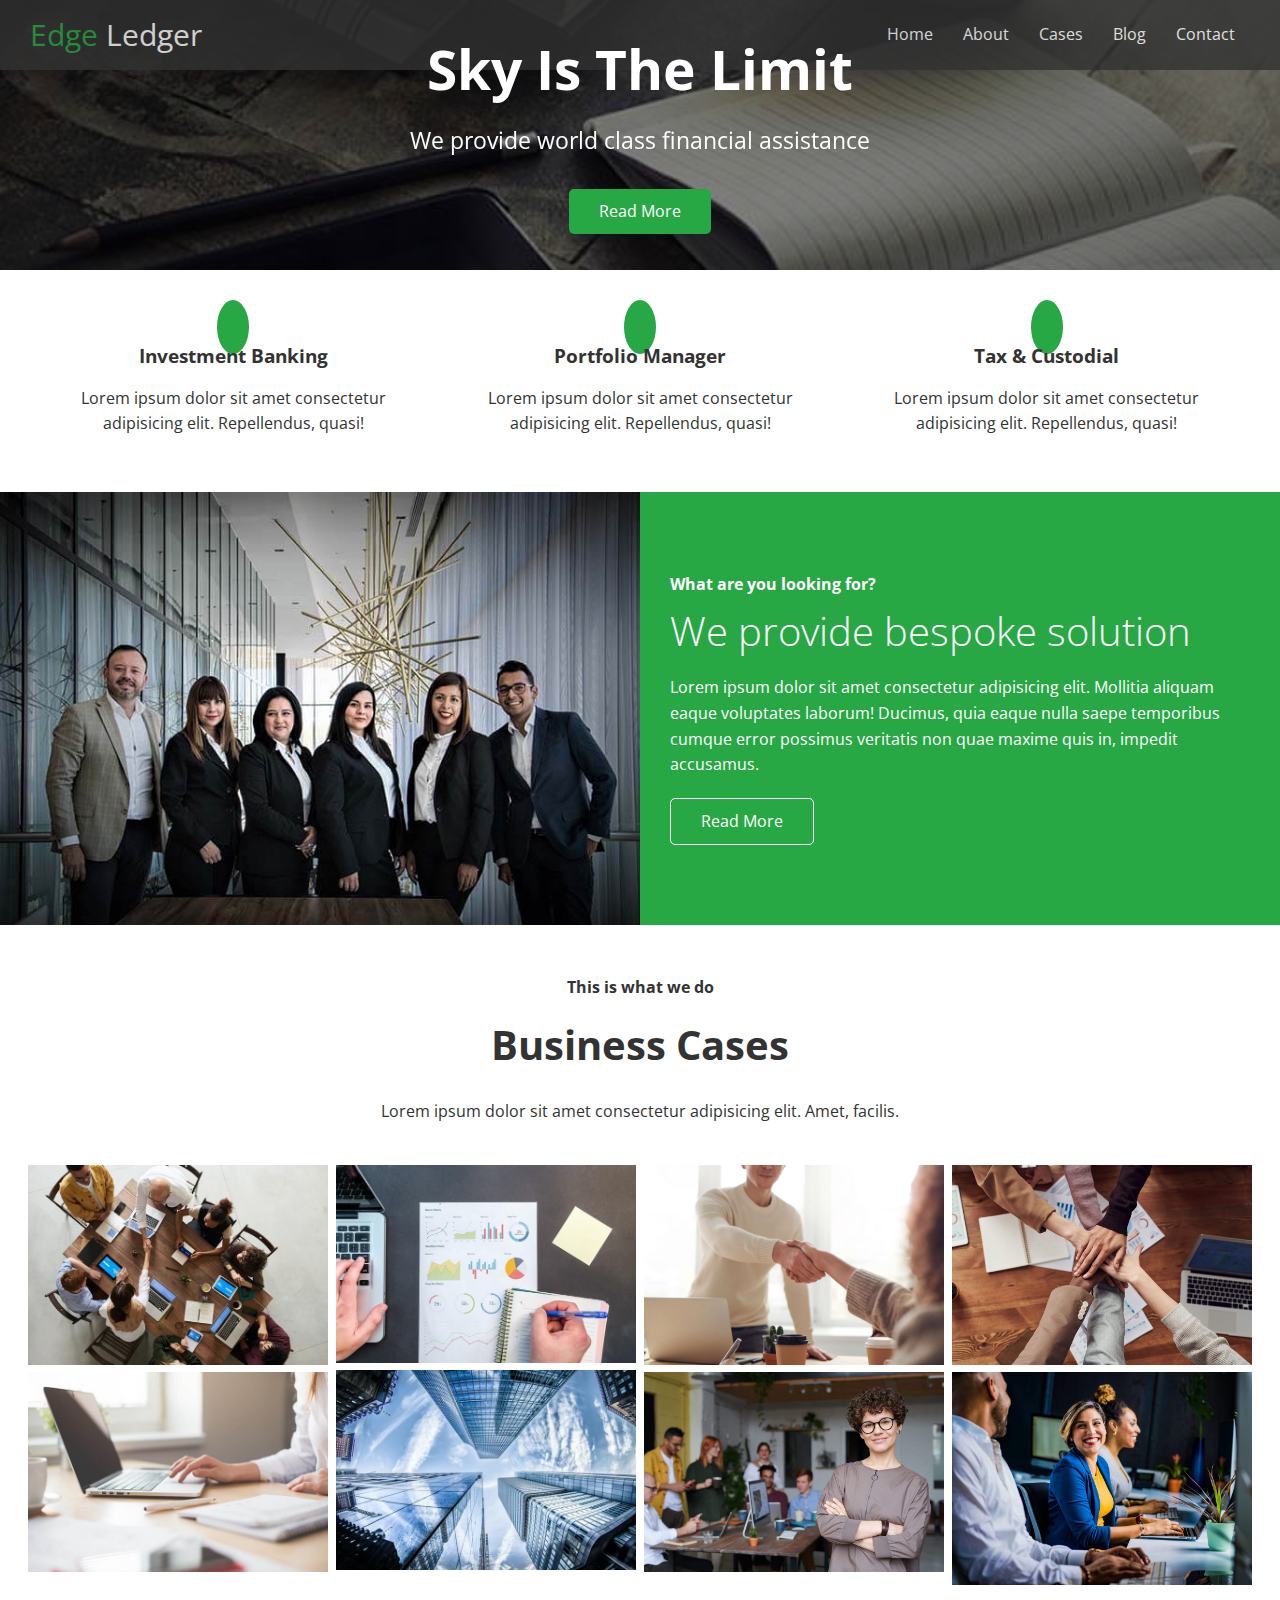
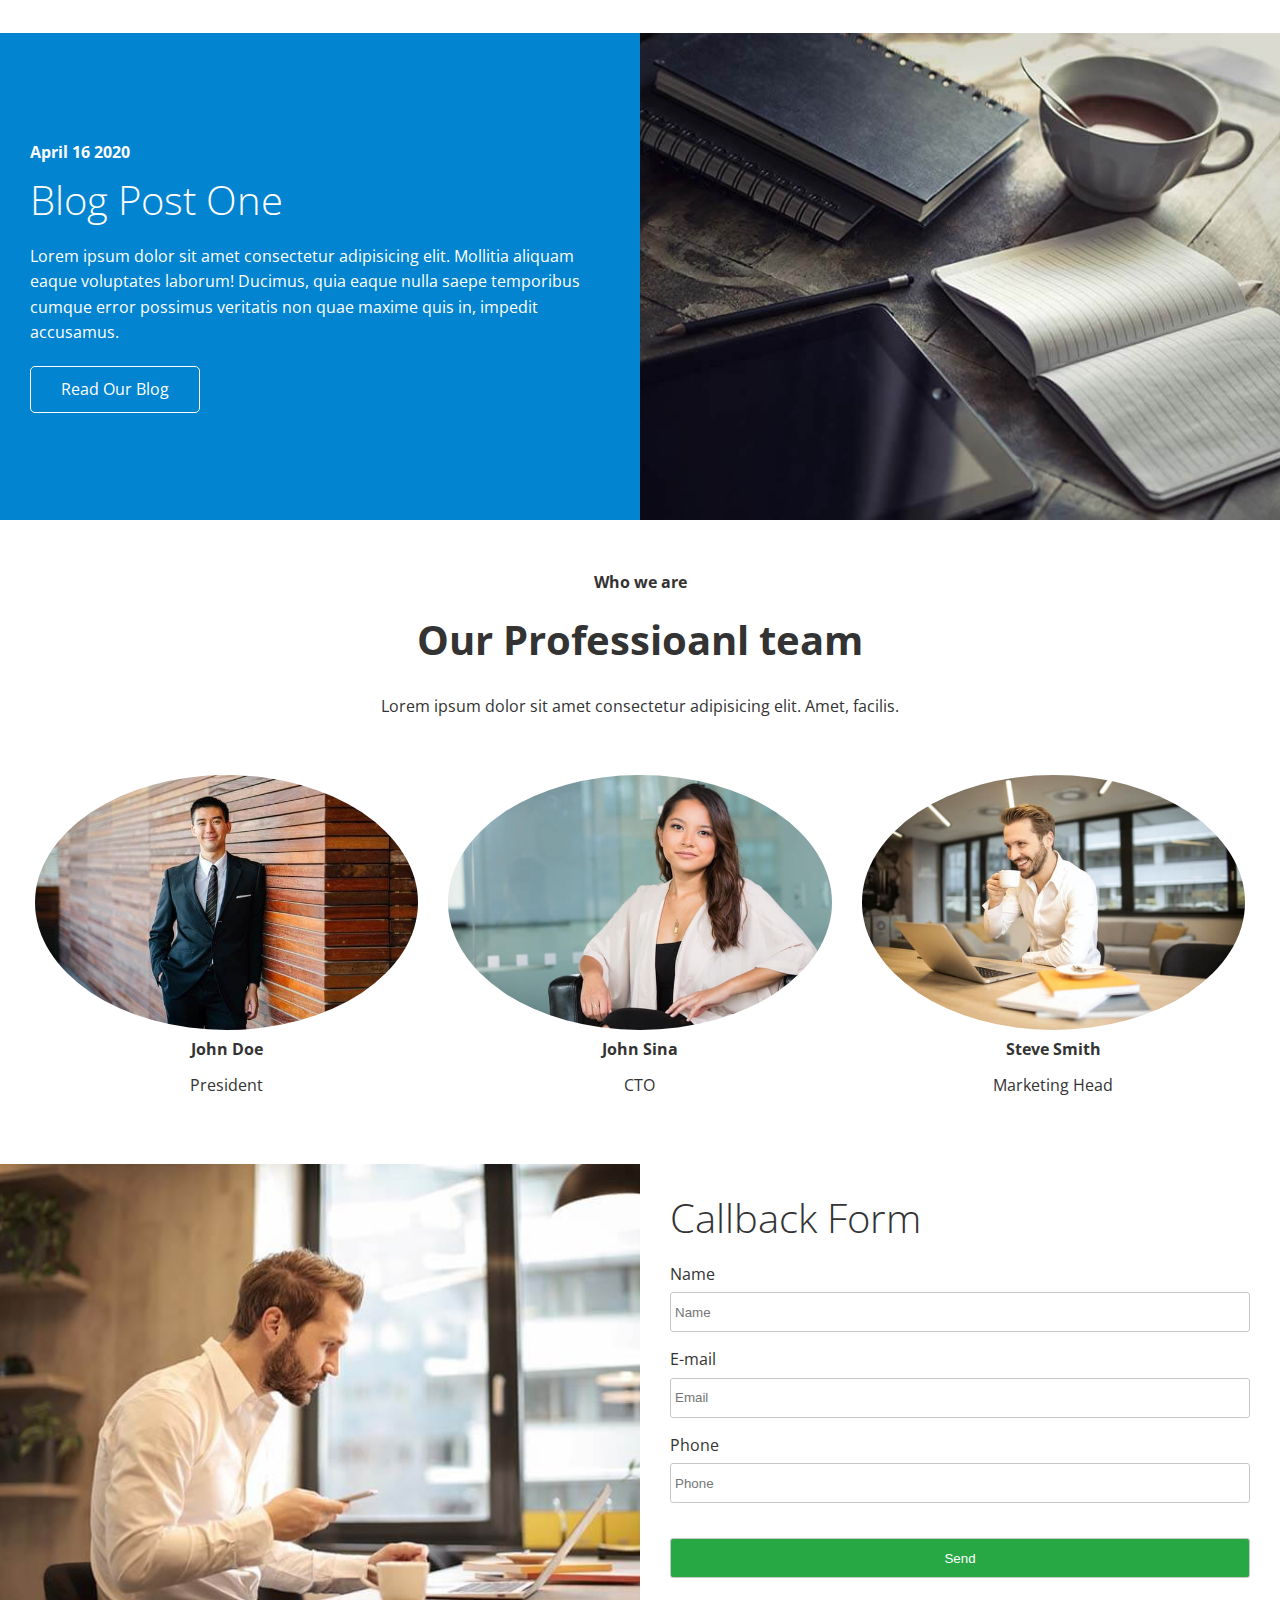
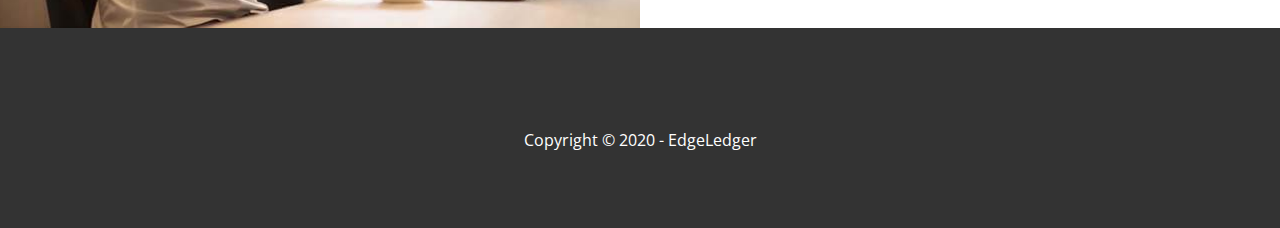
==== index.html @ a6bf05df "first commmit" ====
<!DOCTYPE html>
<html>

<head>
  <meta charset="utf-8">
  <meta http-equiv="X-UA-Compatible" content="IE=edge">
  <title>Welcome to EdgeLedger Website</title>
  <link rel="shortcut icon" href="favicon.ico" type="image/x-icon">
  <meta name="description" content="">
  <meta name="viewport" content="width=device-width, initial-scale=1">
  <link rel="stylesheet" href="https://cdnjs.cloudflare.com/ajax/libs/font-awesome/6.5.1/css/all.min.css"
    integrity="sha512-DTOQO9RWCH3ppGqcWaEA1BIZOC6xxalwEsw9c2QQeAIftl+Vegovlnee1c9QX4TctnWMn13TZye+giMm8e2LwA=="
    crossorigin="anonymous" referrerpolicy="no-referrer" />
  <link rel="preconnect" href="https://fonts.googleapis.com">
  <link rel="preconnect" href="https://fonts.gstatic.com" crossorigin>
  <link href="https://fonts.googleapis.com/css2?family=Open+Sans:ital,wght@0,300..800;1,300..800&display=swap"
    rel="stylesheet">
  <link rel="stylesheet" href="styles/lightbox.min.css">
  <link rel="stylesheet" href="styles/utilities.css">
  <link rel="stylesheet" href="styles/style.css">



</head>

<body>
  <!-- Header Part -->
  <header class="header">
    <div id="navbar" class="navbar top">
      <h1 class="logo"><span class="text-primary"><i class="fa fa-book-open"></i>Edge</span> Ledger</h1>
      <nav>
        <ul>
          <li><a href="#home">Home</a></li>
          <li><a href="#about">About</a></li>
          <li><a href="#cases">Cases</a></li>
          <li><a href="#blog">Blog</a></li>
          <li><a href="#contact">Contact</a></li>
        </ul>
      </nav>
    </div>


    <!-- Content Part -->
    <div class="content">
      <h1>Sky Is The Limit</h1>
      <p>We provide world class financial assistance</p>
      <a href="#about" class="btn"><i class="fa fa-chevron-right"></i> Read More</a>

    </div>
  </header>

  <!-- About Section -->
  <main>
    <section id="about" class="about icons bg-light">
      <div class="flex-items">
        <div class="box1">
          <i class="fas fa-university fa-2x"></i>
          <div>
            <h3>Investment Banking</h3>
            <p>Lorem ipsum dolor sit amet consectetur adipisicing elit. Repellendus, quasi!</p>
          </div>
        </div>
        <div class="box1">
          <i class="fas fa-book-reader fa-2x"></i>
          <div>
            <h3>Portfolio Manager</h3>
            <p>Lorem ipsum dolor sit amet consectetur adipisicing elit. Repellendus, quasi!</p>
          </div>
        </div>
        <div class="box1">
          <i class="fas fa-pencil-alt fa-2x"></i>
          <div>
            <h3>Tax & Custodial</h3>
            <p>Lorem ipsum dolor sit amet consectetur adipisicing elit. Repellendus, quasi!</p>
          </div>
        </div>
      </div>
    </section>

    <!-- About: Solution -->
    <section class="about-solution flex-columns">
      <div class="row">
        <div class="column">
          <div class="col-1">
            <img src="./images/home/people.jpg" alt="">
          </div>
        </div>
        <div class="column">
          <div class="col-2 bg-primary">
            <h4>What are you looking for?</h4>
            <h2>We provide bespoke solution</h2>
            <p>Lorem ipsum dolor sit amet consectetur adipisicing elit. Mollitia aliquam eaque voluptates laborum!
              Ducimus, quia eaque nulla saepe temporibus cumque error possimus veritatis non quae maxime quis in,
              impedit accusamus.</p>
            <a href="#" class="btn btn-outline">
              <i class="fas fa-chevron"></i>Read More
            </a>
          </div>
        </div>
      </div>
    </section>

    <!-- Cases -->
    <section id="cases" class="cases flex-grid section-padding">
      <header class="section-header">
        <h4>This is what we do</h4>
        <h2>Business Cases</h2>
        <p>Lorem ipsum dolor sit amet consectetur adipisicing elit. Amet, facilis.</p>
      </header>
      <div class="row">
        <div class="column">
          <a href="./images/cases/cases1.jpg" data-lightbox="cases" data-title="Random Text Here / Caption">
            <img src="./images/cases/cases1.jpg" alt=""></a>
          <a href="./images/cases/cases2.jpg" data-lightbox="cases" data-title="Random Text Here / Caption">
            <img src="./images/cases/cases2.jpg" alt=""></a>
        </div>
        <div class="column">
          <a href="./images/cases/cases3.jpg" data-lightbox="cases" data-title="Random Text Here / Caption">
            <img src="./images/cases/cases3.jpg" alt=""></a>
          <a href="./images/cases/cases4.jpg" data-lightbox="cases" data-title="Random Text Here / Caption">
            <img src="./images/cases/cases4.jpg" alt=""></a>
        </div>
        <div class="column">
          <a href="./images/cases/cases5.jpg" data-lightbox="cases" data-title="Random Text Here / Caption">
            <img src="./images/cases/cases5.jpg" alt=""></a>
          <a href="./images/cases/cases6.jpg" data-lightbox="cases" data-title="Random Text Here / Caption">
            <img src="./images/cases/cases6.jpg" alt=""></a>
        </div>
        <div class="column">
          <a href="./images/cases/cases7.jpg" data-lightbox="cases" data-title="Random Text Here / Caption">
            <img src="./images/cases/cases7.jpg" alt=""></a>
          <a href="./images/cases/cases8.jpg" data-lightbox="cases" data-title="Random Text Here / Caption">
            <img src="./images/cases/cases8.jpg" alt=""></a>
        </div>
      </div>
    </section>

    <!-- Blog -->
    <section id="blog" class="blog flex-columns flex-reverse">
      <div class="row">
        <div class="column">
          <div class="col-1">
            <img src="./images/home/blog.jpg" alt="">
          </div>
        </div>
        <div class="column">
          <div class="col-2 bg-secondary">
            <h4>April 16 2020</h4>
            <h2>Blog Post One</h2>
            <p>Lorem ipsum dolor sit amet consectetur adipisicing elit. Mollitia aliquam eaque voluptates laborum!
              Ducimus, quia eaque nulla saepe temporibus cumque error possimus veritatis non quae maxime quis in,
              impedit accusamus.</p>
            <a href="blog.html" class="btn btn-secondary btn-outline">
              <i class="fas fa-chevron"></i>Read Our Blog
            </a>
          </div>
        </div>
      </div>
    </section>

    <!-- Team -->
    <section class="team  section-padding">
      <header class="section-header">
        <h4>Who we are</h4>
        <h2>Our Professioanl team</h2>
        <p>Lorem ipsum dolor sit amet consectetur adipisicing elit. Amet, facilis.</p>
      </header>
      <div class="flex-items">
        <div class="box1">
          <img src="./images/team/person1.jpg" alt="">
          <h4>John Doe</h4>
          <p>President</p>
        </div>
        <div class="box1">
          <img src="./images/team/person2.jpg" alt="">
          <h4>John Sina</h4>
          <p>CTO</p>
        </div>
        <div class="box1">
          <img src="./images/team/person3.jpg" alt="">
          <h4>Steve Smith</h4>
          <p>Marketing Head</p>
        </div>
      </div>
      </div>
    </section>

    <!-- Contact -->
    <section id="contact" class="contact flex-columns">
      <div class="row">
        <div class="column">
          <div class="col-1">
            <img src="./images/home/contact.jpg" alt="">
          </div>
        </div>
        <div class="column">
          <div class="col-2 bg-light">
            <h2>Callback Form</h2>
            <form action="" class="contact-form">
              <div class="form-group">
                <label for="name">Name</label>
                <input type="text" name="name" id="name" placeholder="Name">
              </div>
              <div class="form-group">
                <label for="email">E-mail</label>
                <input type="email" name="email" id="email" placeholder="Email">
              </div>
              <div class="form-group">
                <label for="phone">Phone</label>
                <input type="phone" name="phone" id="phone" placeholder="Phone">
              </div>
              <input type="submit" value="Send" id="submit" class="btn">
            </form>
          </div>
        </div>
      </div>
    </section>
  </main>


  <footer class="footer bg-dark">
    <div class="social">
      <a href="#"><i class="fab fa-facebook fa-2x"></i></a>
      <a href="#"><i class="fab fa-twitter fa-2x"></i></a>
      <a href="#"><i class="fab fa-youtube fa-2x"></i></a>
      <a href="#"><i class="fab fa-linkedin fa-2x"></i></a>
    </div>
    <p>Copyright &copy; 2020 - EdgeLedger</p>
  </footer>


  <!-- Scripts -->

  <script src="https://code.jquery.com/jquery-3.5.0.min.js"
    integrity="sha256-xNzN2a4ltkB44Mc/Jz3pT4iU1cmeR0FkXs4pru/JxaQ=" crossorigin="anonymous"></script>
  <script src="lightbox.min.js"></script>
  <script>
    const navbar = document.getElementById('navbar');
    let scrolled = false;

    window.onscroll = function () {
      if (window.pageYOffset > 100) {
        navbar.classList.remove('top');
        if (!scrolled) {
          navbar.style.transform = 'translateY(-70px)';
        }
        setTimeout(function () {
          navbar.style.transform = 'translateY(0)';
          scrolled = true;
        }, 200);
      } else {
        navbar.classList.add('top');
        scrolled = false;
      }
    };

    // Smooth Scrolling
    $('#navbar a, .btn').on('click', function (e) {
      if (this.hash !== '') {
        e.preventDefault();

        const hash = this.hash;

        $('html, body').animate({
            scrollTop: $(hash).offset().top - 100,
          },
          800
        );
      }
    });
  </script>
</body>

</html>
---- styles/utilities.css ----
/* Text colors */
.text-primary {
  color: #28a745;
}

.text-secondary {
  color: #0284d0;
}

/* Button */
.btn {
  cursor: pointer;
  display: inline-block;
  color: #fff;
  background-color: #28a745;
  border: none;
  border-radius: 5px;
  padding: 10px 30px;
}

.btn:hover {
  opacity: 0.9;

}

.btn-primary,
.bg-primary {
  background-color: #28a745;
  color: #fff;
}

.btn-secondary,
.bg-secondary {
  background-color: #0284d0;
  color: #fff;
}

.btn-dark, .bg-dark {
  background-color: #333;
  color: #fff;
}

.btn-light {
  background-color: #fff;
  color: #333;
}
.btn-outline{
  border: 1px solid #fff;
  color: white;
  }

/* Flex Items */
.flex-items {
  display: flex;
  text-align: center;
  justify-content: center;
  align-items: center;

}

.flex-items .box1 {
  padding: 15px;
}

/* Flex columns */
.flex-columns.flex-reverse .row{
  flex-direction: row-reverse;
}
.flex-columns .row {
  display: flex;
  flex-direction: row;
  flex-wrap: wrap;
  width: 100%;
}

.flex-columns .column {
  display: flex;
  flex-direction: column;
  flex-basis: 100%;
  flex: 1;
}

.flex-columns .column .col-1,
.flex-columns .column .col-2 {
  height: 100%;
}

.flex-columns img {
  width: 100%;
  height: 100%;
  object-fit: cover;
}

.flex-columns .col-2 {
  display: flex;
  align-items: flex-start;
  flex-direction: column;
  justify-content: center;
  padding: 30px;
}

.flex-columns h2, .contact .column h2 {
  font-size: 40px;
  font-weight: 100;
}

.flex-columns h4 {
  margin-bottom: 10px;
}

.flex-columns p {
  margin: 20px 0;
}

/* Cases */
.section-header{
  padding: 30px;
  display: flex;
  flex-direction: column;
  justify-content: center;
  align-items: center;
  text-align: center;
}
.section-header h2{
  font-size: 40px;
  margin: 20px 0;
}
.section-padding{
  padding: 20px 20px 40px;
}

/* Flex Grid */
.flex-grid .row{
  display: flex;
  flex-wrap: wrap;
  padding: 0 4px;
}
.flex-grid .column{
  flex: 25%;
  max-width: 25%;
  padding: 0 4px;
}
---- styles/style.css ----
* {
  box-sizing: border-box;
  padding: 0;
  margin: 0;
}

body {
  font-family: "Open Sans", sans-serif;
  background: #fff;
  color: #333;
  line-height: 1.6;
}

ul {
  list-style: none;
}

a {
  color: #333;
  text-decoration: none;
}

h1,
h2 {
  font-size: 30px;
  line-height: 1.2;
}

p {
  margin: 10px 0;
}

img {
  width: 100%;
}

/* Navbar */
.navbar {
  display: flex;
  align-items: center;
  justify-content: space-between;
  background-color: #333;
  color: white;
  opacity: 0.8;
  height: 70px;
  width: 100%;
  position: fixed;
  top: 0;
  padding: 0 30px;
}

.navbar a {
  color: #fff;
  padding: 10px;
  margin: 0 5px;
}

.navbar ul {
  display: flex;
}

.navbar a:hover {
  border-bottom: 2px solid #28a745;
}

.navbar h1 {
  font-weight: 400;
}

/* Hero Section */
.header {
  background: url(../images/home/showcase.jpg) no-repeat center center/cover;
  height: 100vh;
  color: #fff;
  position: relative;
}
/* Image for blog page */
.header {
  background: url(../images/home/blog.jpg) no-repeat center center/cover;
  height: 30vh;
}


.header .content {
  display: flex;
  flex-direction: column;
  align-items: center;
  height: 100%;
  justify-content: center;
  padding: 0 20px;

}

.header .content h1 {
  font-size: 55px;
}

.header .content p {
  font-size: 23px;
  max-width: 600px;
  margin: 20px 0 30px;
}

.header::before {
  content: '';
  position: absolute;
  top: 0;
  left: 0;
  width: 100%;
  height: 100%;
  background: rgba(0, 0, 0, 0.5);

}

.header * {
  z-index: 111;
}


/* About Part */
.icons {
  padding: 30px;
}

.icons h3 {
  font-weight: bold;
  margin-bottom: 15px;
}

.icons i {
  background-color: #28a745;
  color: #fff;
  border-radius: 50%;
  padding: 1rem;
  margin-bottom: 15px;
}

/* Cases */
.cases img:hover {
  opacity: 0.7;
  cursor: pointer;
}

/* Teams */
.team img {
  border-radius: 50%;
}

/* Contact Form */
.contact-form {
  width: 100%;
  padding: 20px 0;
}

.contact-form label {
  display: block;
  margin-bottom: 5px;
}

.contact-form .form-group {
  margin-bottom: 15px;
}

.contact-form input {
  width: 100%;
  padding: 4px;
  height: 40px;
  border: 1px solid #c9c8c8;
  border-radius: 3px;
}

.contact-form input {
  outline-color: #28a745;
}

.contact-form .btn {
  padding: 12px 0;
  margin-top: 20px;
}


/* Single post Page */
.blog-post{
  padding: 50px 30px;

}
.blog-post h2{
  font-size: 40px;
  margin-bottom: 20px;
  padding-bottom: 10px;
  border-bottom: 1px solid #ccc;
}
.blog-post meta{
margin-bottom: 30px;
}
.blog-post img{
border-radius: 50%;
width: 300px;
display: block;
margin: 0 auto 30px;
}


/* Footer */
.footer {
  display: flex;
  flex-direction: column;
  justify-content: center;
  align-items: center;
  text-align: center;
  height: 200px;
}

.footer a {
  color: #fff;
}

.footer a:hover {
  color: #28a745;
}

.footer .social>* {
  margin-right: 30px;
}

/* Responsive Mobile */
@media(max-width:768px) {
  .navbar {
    flex-direction: column;
    height: 120px;
    padding: 20px;
  }

  .navbar a {
    padding: 10px 10px;
    margin: 0 3px;
  }

  .flex-items {
    flex-direction: column;
  }

  .flex-columns .column, .flex-grid .column {
    flex: 100%;
    max-width: 100%;
  }
  .team img{
    width: 70%;
  }

}
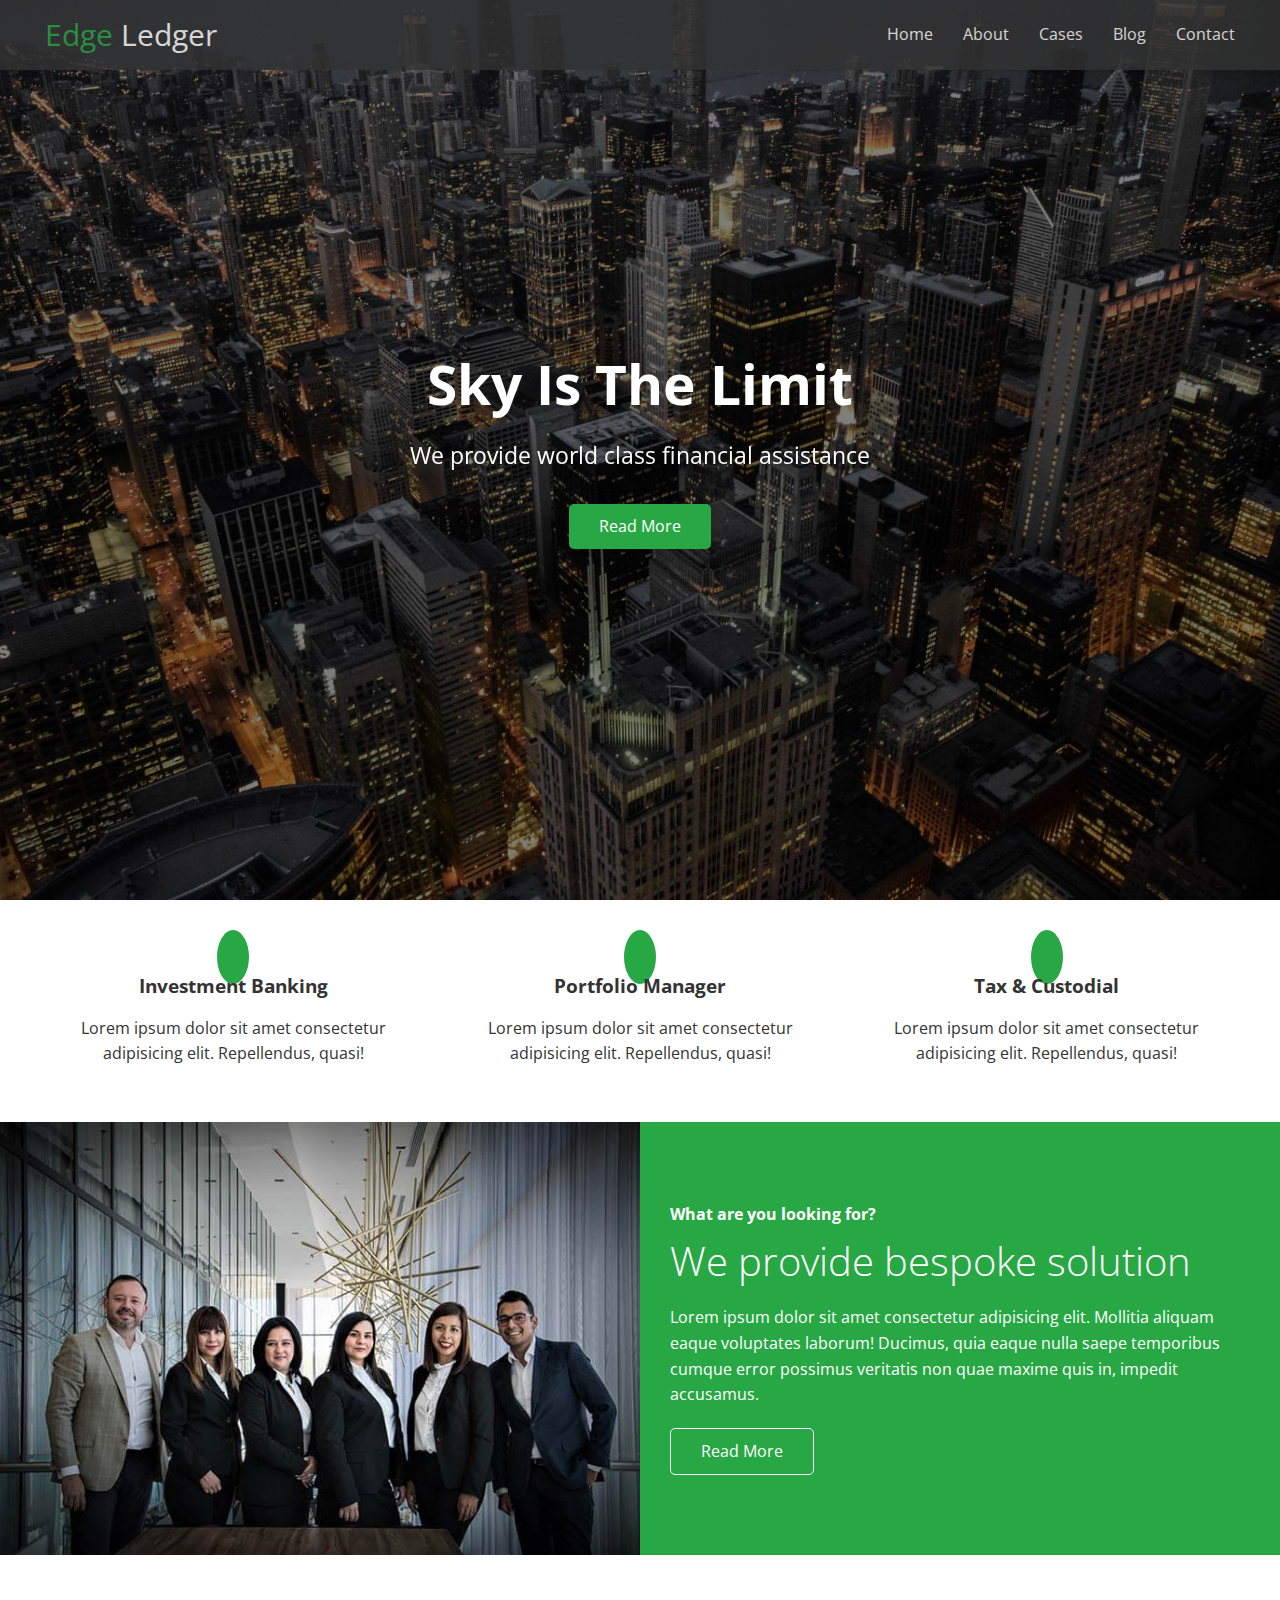
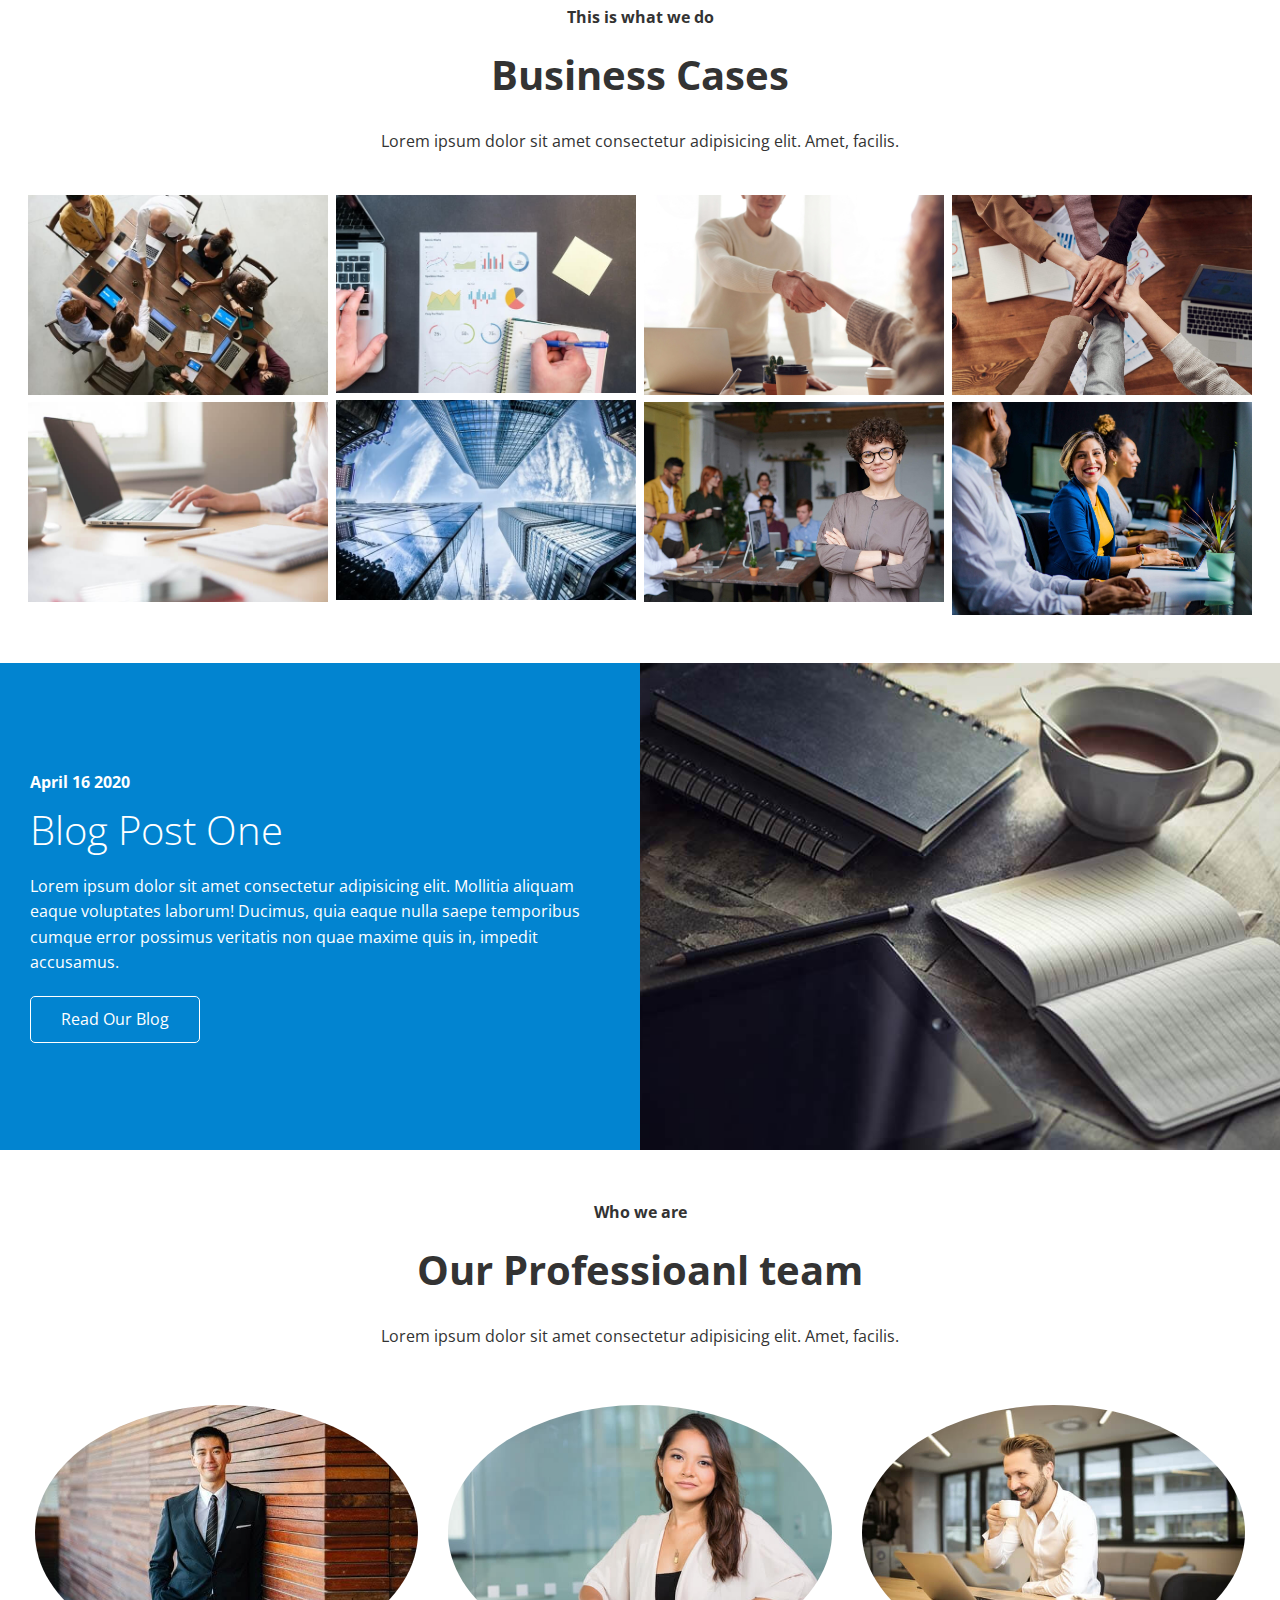
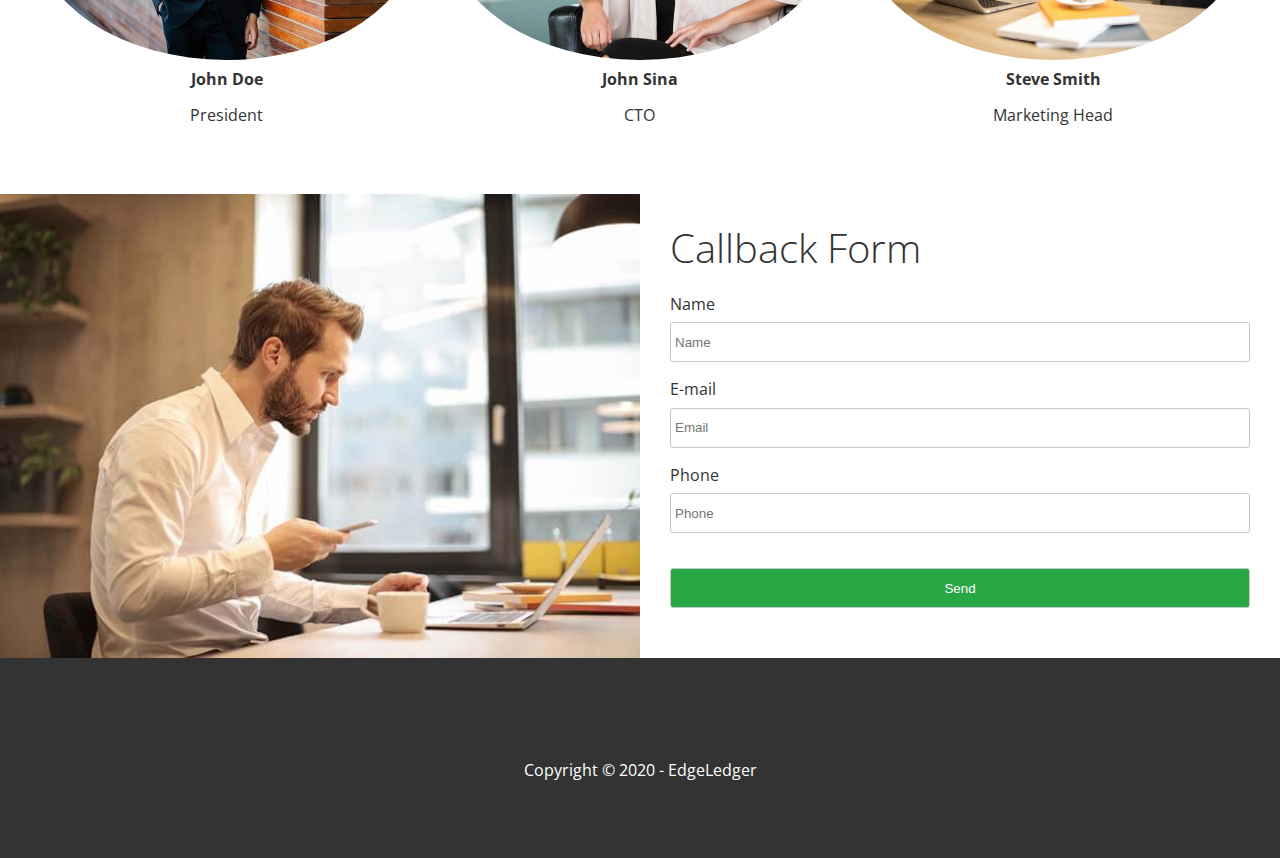
==== commit b33c33b2: "2nd push" ====
--- a/index.html
+++ b/index.html
@@ -27,7 +27,7 @@
   <!-- Header Part -->
   <header class="header">
     <div id="navbar" class="navbar top">
-      <h1 class="logo"><span class="text-primary"><i class="fa fa-book-open"></i>Edge</span> Ledger</h1>
+      <a class="logo-link" href="index.html"><h1 class="logo"><span class="text-primary"><i class="fa fa-book-open"></i>Edge</span> Ledger</h1></a>
       <nav>
         <ul>
           <li><a href="#home">Home</a></li>
--- a/styles/style.css
+++ b/styles/style.css
@@ -62,6 +62,9 @@
 .navbar a:hover {
   border-bottom: 2px solid #28a745;
 }
+.navbar .logo-link:hover {
+  border-bottom: none
+}
 
 .navbar h1 {
   font-weight: 400;
@@ -75,7 +78,7 @@
   position: relative;
 }
 /* Image for blog page */
-.header {
+.header .blog{
   background: url(../images/home/blog.jpg) no-repeat center center/cover;
   height: 30vh;
 }
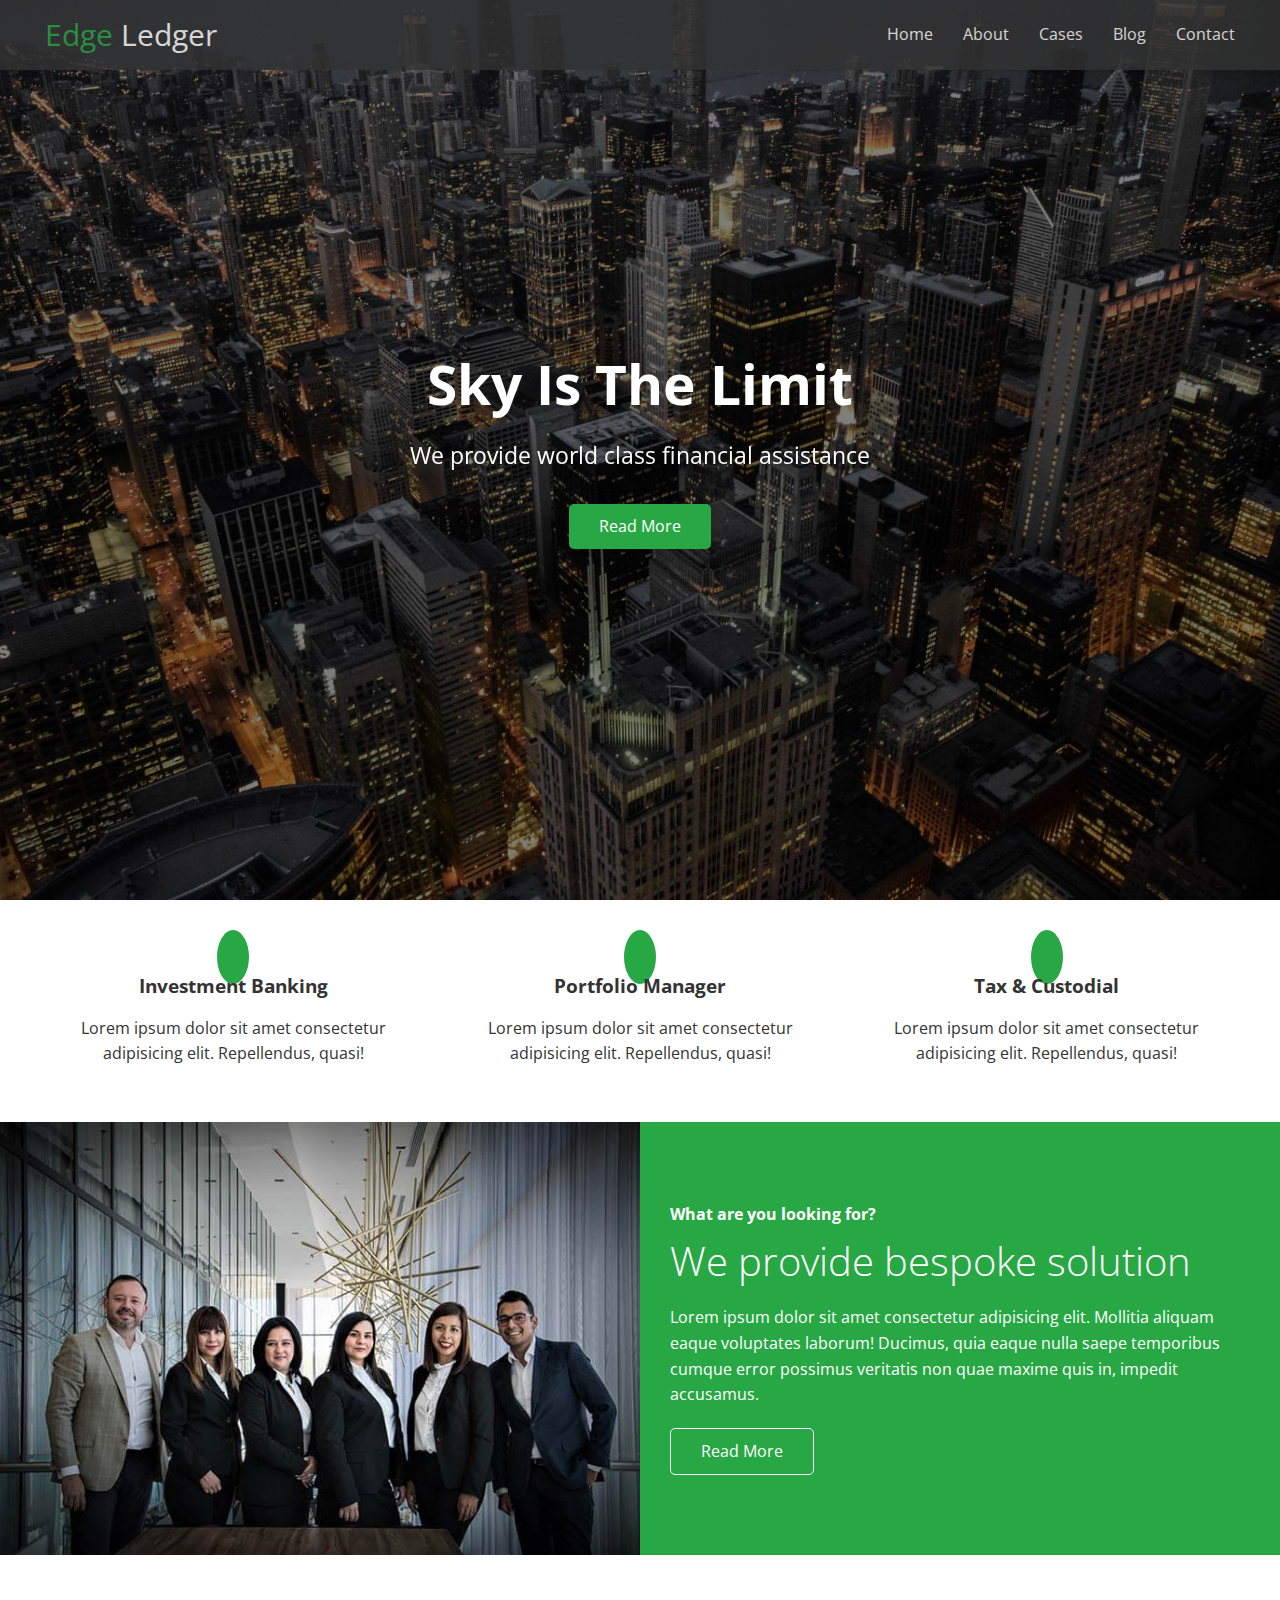
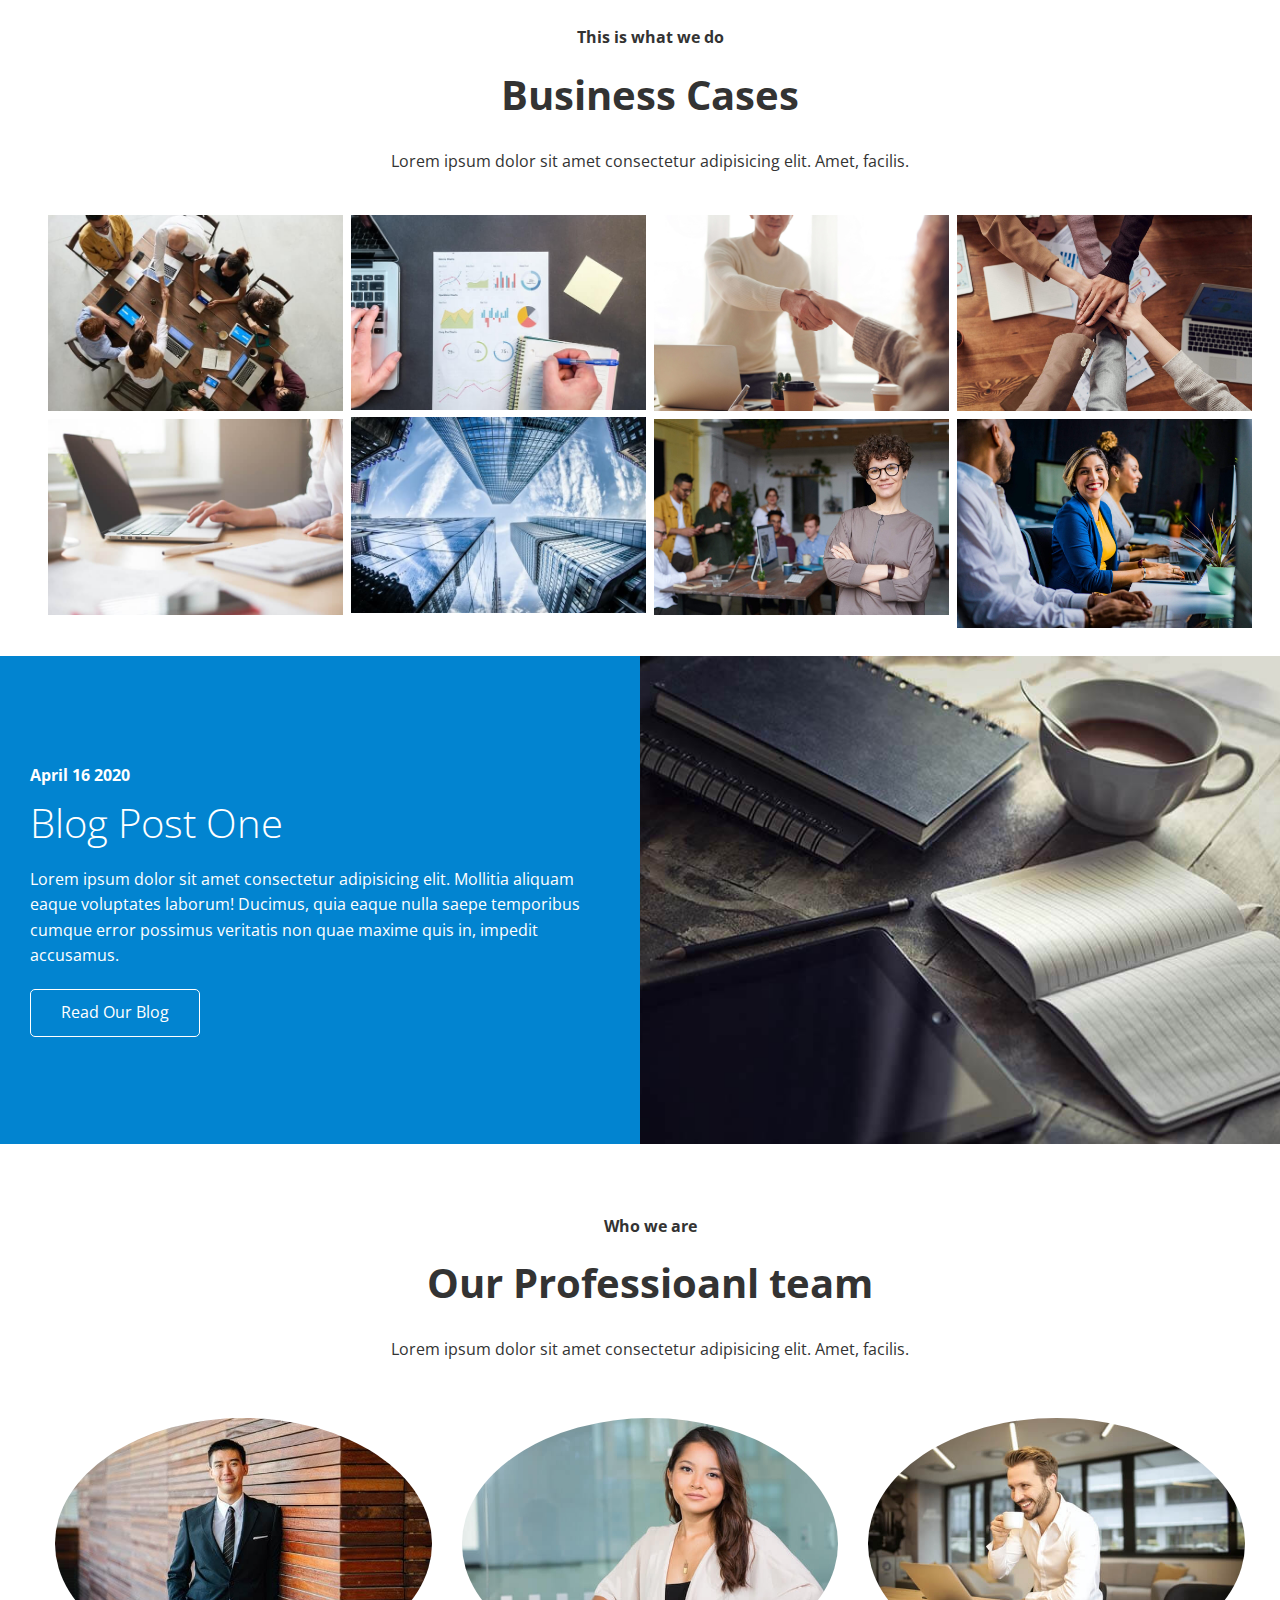
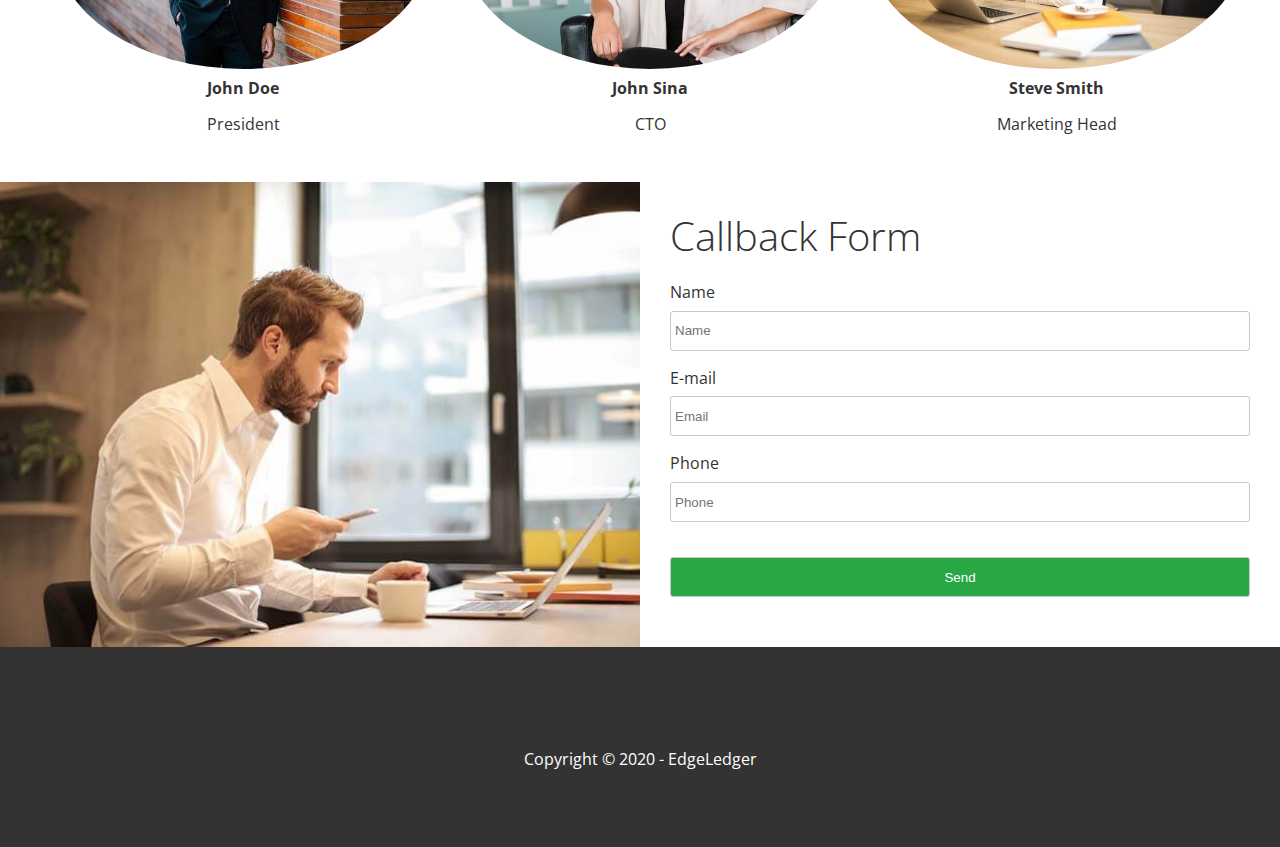
==== commit 886c0e34: "changes" ====
--- a/index.html
+++ b/index.html
@@ -27,7 +27,9 @@
   <!-- Header Part -->
   <header class="header">
     <div id="navbar" class="navbar top">
-      <a class="logo-link" href="index.html"><h1 class="logo"><span class="text-primary"><i class="fa fa-book-open"></i>Edge</span> Ledger</h1></a>
+      <a class="logo-link" href="index.html">
+        <h1 class="logo"><span class="text-primary"><i class="fa fa-book-open"></i>Edge</span> Ledger</h1>
+      </a>
       <nav>
         <ul>
           <li><a href="#home">Home</a></li>
@@ -157,65 +159,70 @@
         </div>
       </div>
     </section>
-
-    <!-- Team -->
-    <section class="team  section-padding">
-      <header class="section-header">
-        <h4>Who we are</h4>
-        <h2>Our Professioanl team</h2>
-        <p>Lorem ipsum dolor sit amet consectetur adipisicing elit. Amet, facilis.</p>
-      </header>
-      <div class="flex-items">
-        <div class="box1">
-          <img src="./images/team/person1.jpg" alt="">
-          <h4>John Doe</h4>
-          <p>President</p>
-        </div>
-        <div class="box1">
-          <img src="./images/team/person2.jpg" alt="">
-          <h4>John Sina</h4>
-          <p>CTO</p>
-        </div>
-        <div class="box1">
-          <img src="./images/team/person3.jpg" alt="">
-          <h4>Steve Smith</h4>
-          <p>Marketing Head</p>
-        </div>
-      </div>
-      </div>
-    </section>
-
-    <!-- Contact -->
-    <section id="contact" class="contact flex-columns">
-      <div class="row">
-        <div class="column">
-          <div class="col-1">
-            <img src="./images/home/contact.jpg" alt="">
-          </div>
-        </div>
-        <div class="column">
-          <div class="col-2 bg-light">
-            <h2>Callback Form</h2>
-            <form action="" class="contact-form">
-              <div class="form-group">
-                <label for="name">Name</label>
-                <input type="text" name="name" id="name" placeholder="Name">
-              </div>
-              <div class="form-group">
-                <label for="email">E-mail</label>
-                <input type="email" name="email" id="email" placeholder="Email">
-              </div>
-              <div class="form-group">
-                <label for="phone">Phone</label>
-                <input type="phone" name="phone" id="phone" placeholder="Phone">
-              </div>
-              <input type="submit" value="Send" id="submit" class="btn">
-            </form>
-          </div>
-        </div>
-      </div>
-    </section>
   </main>
+
+  <!-- Team -->
+  <section class="team  section-padding">
+    <header class="section-header">
+      <h4>Who we are</h4>
+      <h2>Our Professioanl team</h2>
+      <p>Lorem ipsum dolor sit amet consectetur adipisicing elit. Amet, facilis.</p>
+    </header>
+    <div class="flex-items">
+      <div class="box1">
+        <img src="./images/team/person1.jpg" alt="">
+        <h4>John Doe</h4>
+        <p>President</p>
+      </div>
+      <div class="box1">
+        <img src="./images/team/person2.jpg" alt="">
+        <h4>John Sina</h4>
+        <p>CTO</p>
+      </div>
+      <div class="box1">
+        <img src="./images/team/person3.jpg" alt="">
+        <h4>Steve Smith</h4>
+        <p>Marketing Head</p>
+      </div>
+    </div>
+    </div>
+  </section>
+
+
+
+
+  <!-- Contact -->
+  <section id="contact" class="contact flex-columns">
+    <div class="row">
+      <div class="column">
+        <div class="col-1">
+          <img src="./images/home/contact.jpg" alt="">
+        </div>
+      </div>
+      <div class="column">
+        <div class="col-2 bg-light">
+          <h2>Callback Form</h2>
+          <form action="" class="contact-form">
+            <div class="form-group">
+              <label for="name">Name</label>
+              <input type="text" name="name" id="name" placeholder="Name">
+            </div>
+            <div class="form-group">
+              <label for="email">E-mail</label>
+              <input type="email" name="email" id="email" placeholder="Email">
+            </div>
+            <div class="form-group">
+              <label for="phone">Phone</label>
+              <input type="phone" name="phone" id="phone" placeholder="Phone">
+            </div>
+            <input type="submit" value="Send" id="submit" class="btn">
+          </form>
+        </div>
+      </div>
+    </div>
+  </section>
+
+
 
 
   <footer class="footer bg-dark">
--- a/styles/utilities.css
+++ b/styles/utilities.css
@@ -126,7 +126,7 @@
   margin: 20px 0;
 }
 .section-padding{
-  padding: 20px 20px 40px;
+  padding: 40px 20px 20px 40px;
 }
 
 /* Flex Grid */
--- a/styles/style.css
+++ b/styles/style.css
@@ -62,6 +62,7 @@
 .navbar a:hover {
   border-bottom: 2px solid #28a745;
 }
+
 .navbar .logo-link:hover {
   border-bottom: none
 }
@@ -77,8 +78,9 @@
   color: #fff;
   position: relative;
 }
+
 /* Image for blog page */
-.header .blog{
+.blogx {
   background: url(../images/home/blog.jpg) no-repeat center center/cover;
   height: 30vh;
 }
@@ -183,24 +185,27 @@
 
 
 /* Single post Page */
-.blog-post{
+.blog-post {
   padding: 50px 30px;
 
 }
-.blog-post h2{
+
+.blog-post h2 {
   font-size: 40px;
   margin-bottom: 20px;
   padding-bottom: 10px;
   border-bottom: 1px solid #ccc;
 }
-.blog-post meta{
-margin-bottom: 30px;
-}
-.blog-post img{
-border-radius: 50%;
-width: 300px;
-display: block;
-margin: 0 auto 30px;
+
+.blog-post meta {
+  margin-bottom: 30px;
+}
+
+.blog-post img {
+  border-radius: 50%;
+  width: 300px;
+  display: block;
+  margin: 0 auto 30px;
 }
 
 
@@ -228,6 +233,15 @@
 
 /* Responsive Mobile */
 @media(max-width:768px) {
+  .header .content {
+    text-align: center;
+  }
+
+  .blogx .content h1 {
+    font-size: 30px;
+    padding-top: 80px;
+  }
+
   .navbar {
     flex-direction: column;
     height: 120px;
@@ -243,11 +257,13 @@
     flex-direction: column;
   }
 
-  .flex-columns .column, .flex-grid .column {
+  .flex-columns .column,
+  .flex-grid .column {
     flex: 100%;
     max-width: 100%;
   }
-  .team img{
+
+  .team img {
     width: 70%;
   }
 
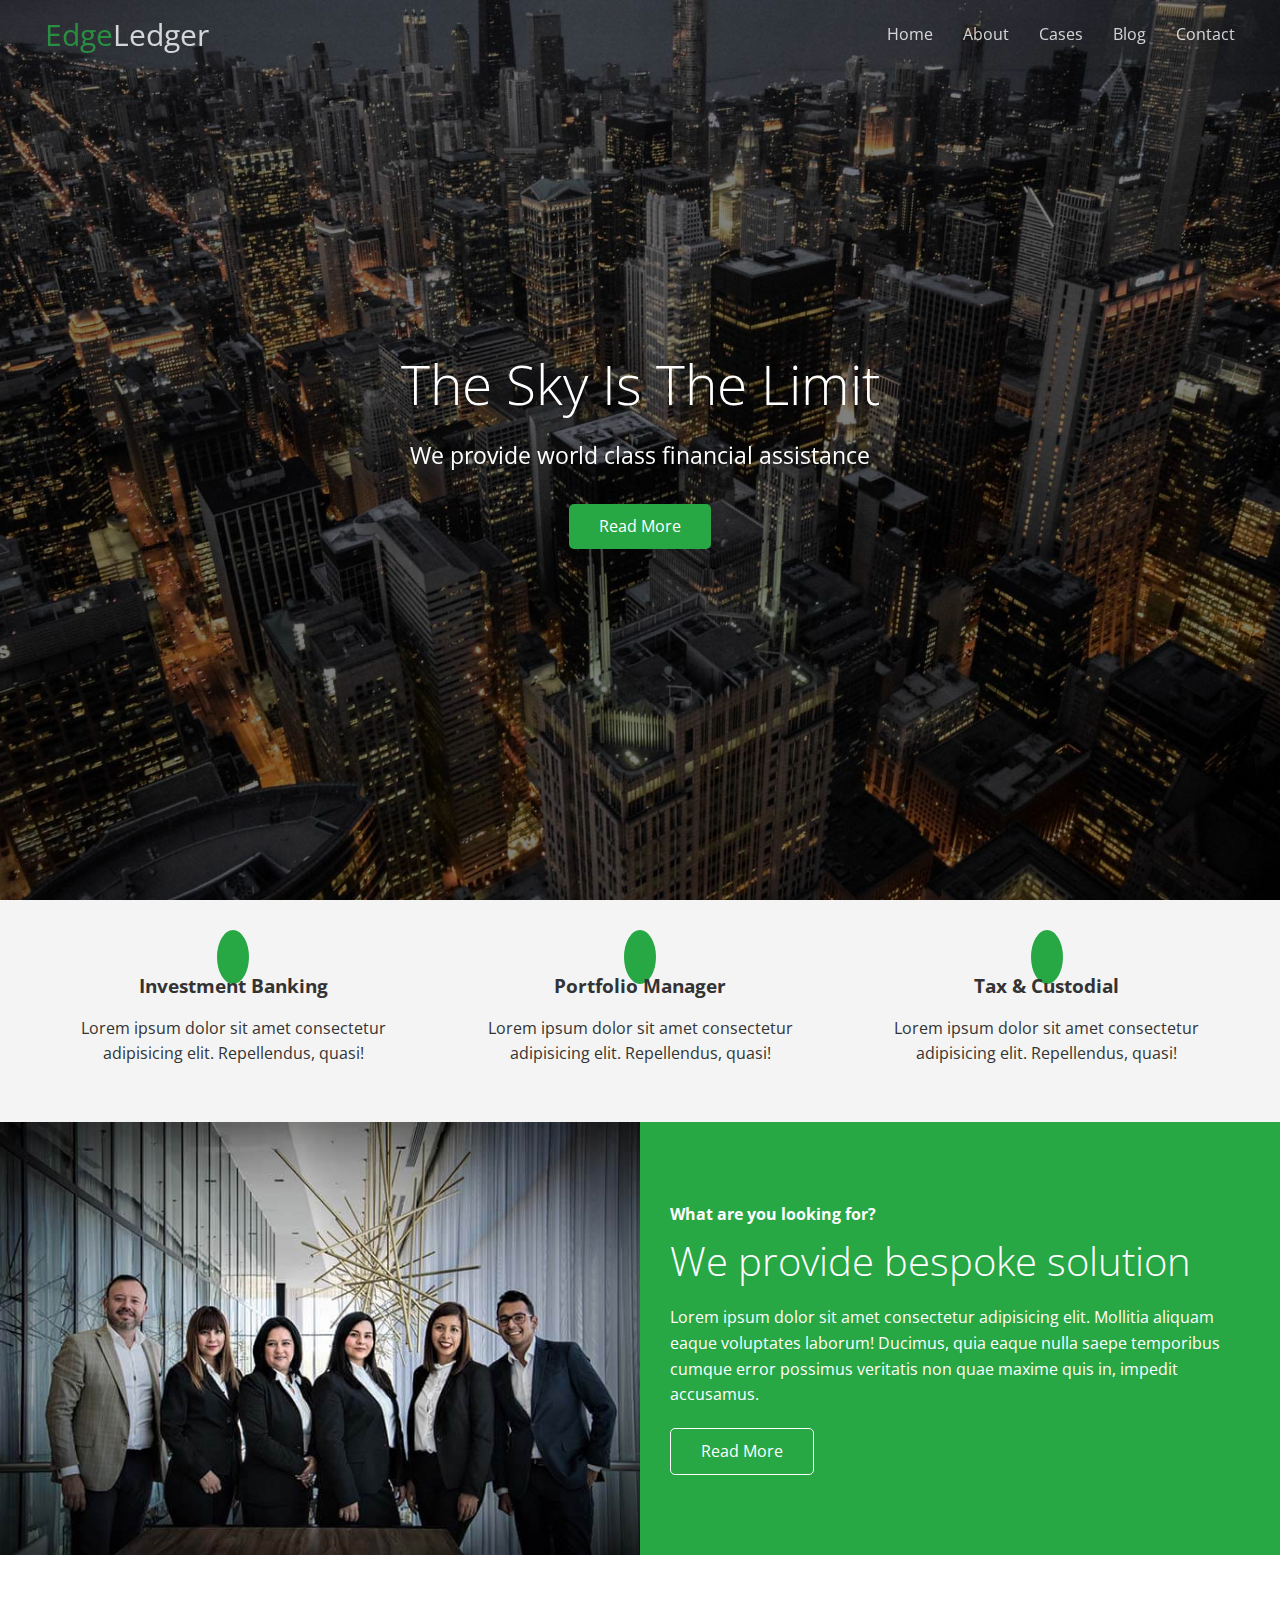
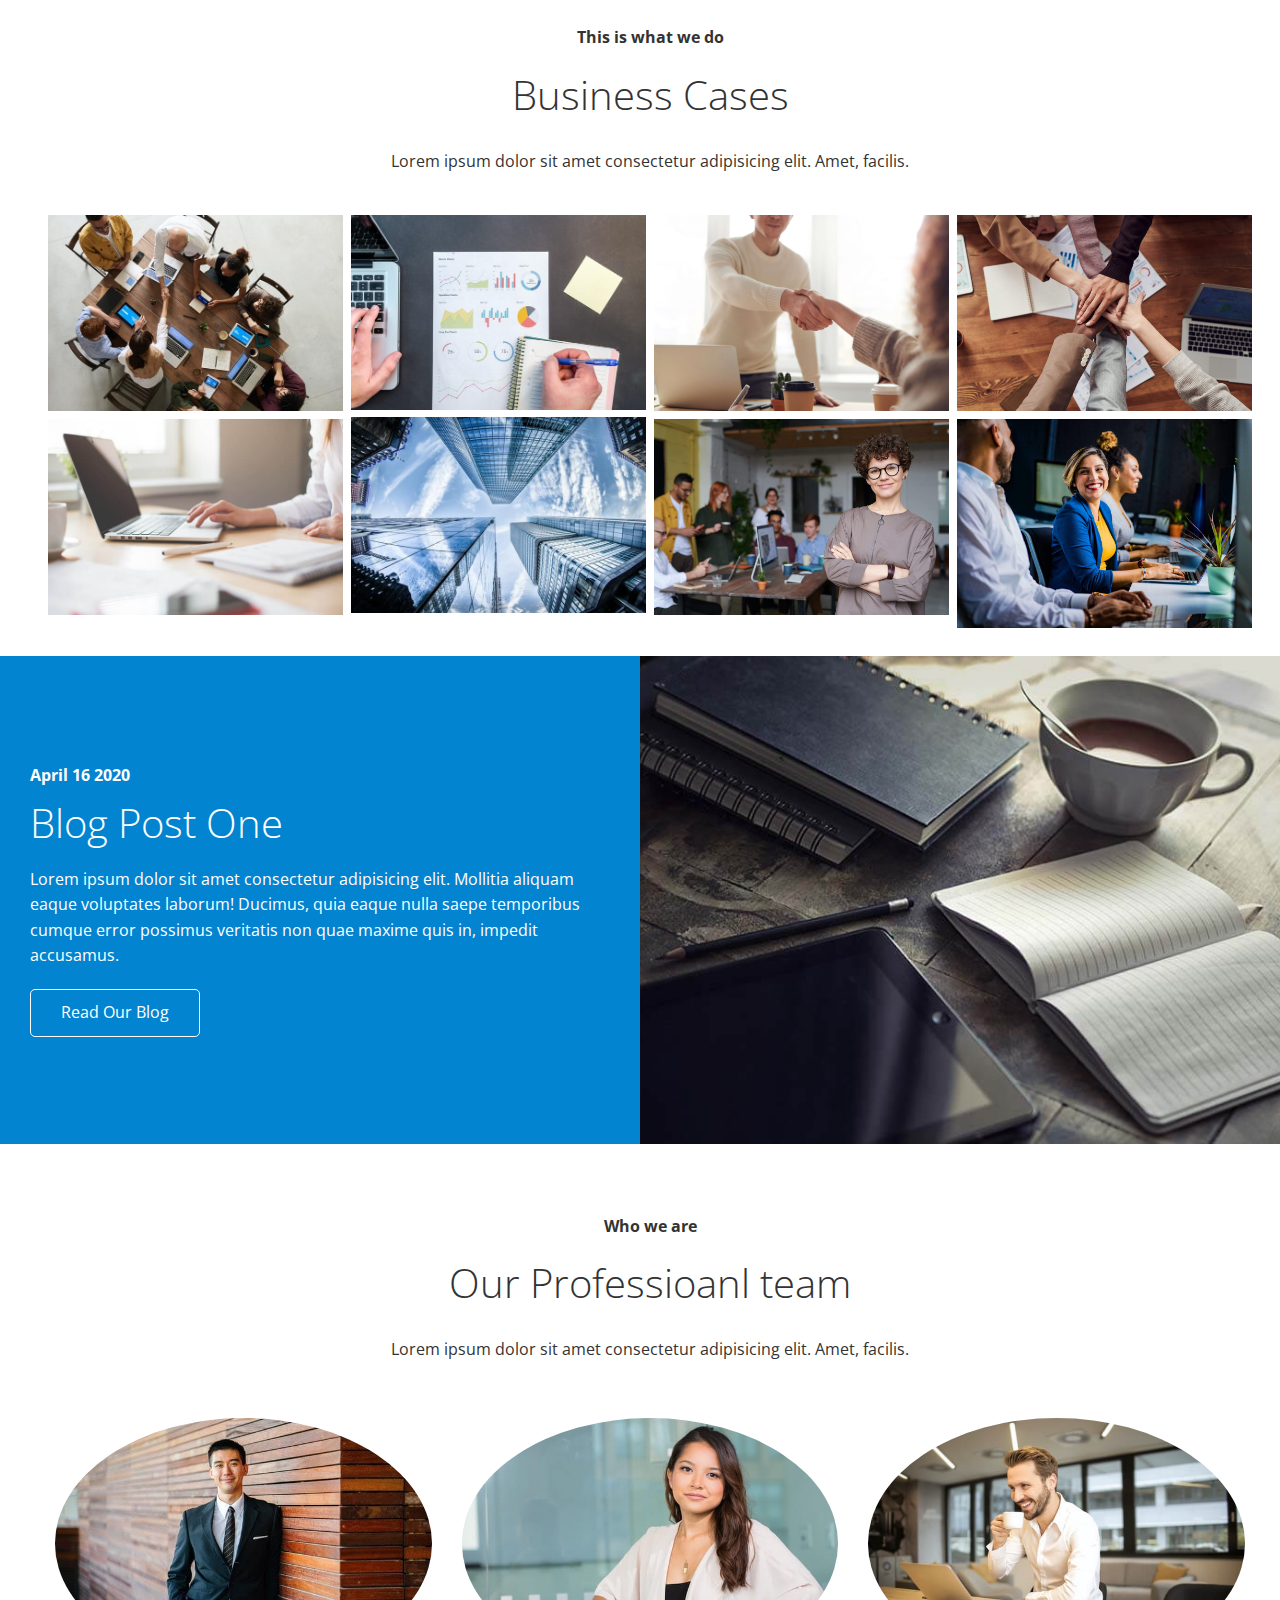
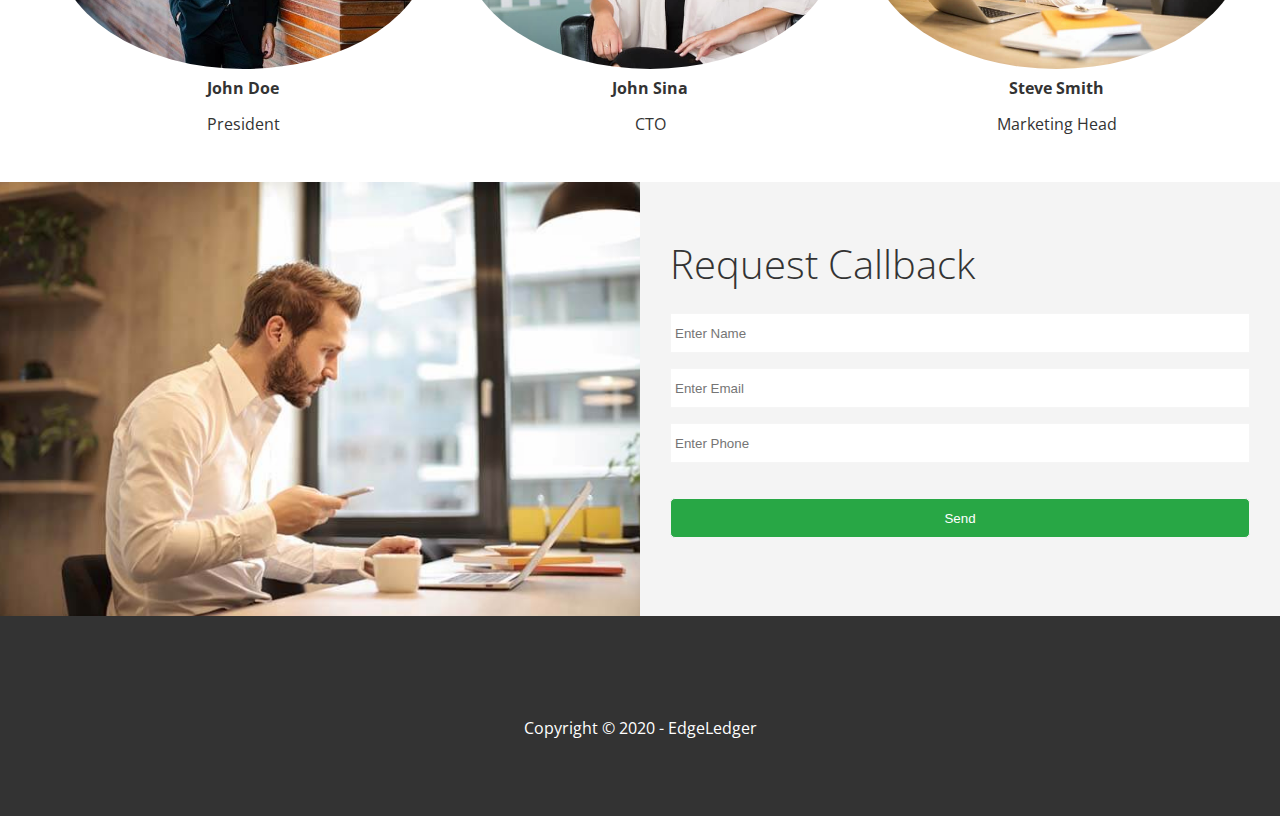
==== commit 972f1a6d: "Add files via upload" ====
--- a/index.html
+++ b/index.html
@@ -1,281 +1,281 @@
-<!DOCTYPE html>
-<html>
-
-<head>
-  <meta charset="utf-8">
-  <meta http-equiv="X-UA-Compatible" content="IE=edge">
-  <title>Welcome to EdgeLedger Website</title>
-  <link rel="shortcut icon" href="favicon.ico" type="image/x-icon">
-  <meta name="description" content="">
-  <meta name="viewport" content="width=device-width, initial-scale=1">
-  <link rel="stylesheet" href="https://cdnjs.cloudflare.com/ajax/libs/font-awesome/6.5.1/css/all.min.css"
-    integrity="sha512-DTOQO9RWCH3ppGqcWaEA1BIZOC6xxalwEsw9c2QQeAIftl+Vegovlnee1c9QX4TctnWMn13TZye+giMm8e2LwA=="
-    crossorigin="anonymous" referrerpolicy="no-referrer" />
-  <link rel="preconnect" href="https://fonts.googleapis.com">
-  <link rel="preconnect" href="https://fonts.gstatic.com" crossorigin>
-  <link href="https://fonts.googleapis.com/css2?family=Open+Sans:ital,wght@0,300..800;1,300..800&display=swap"
-    rel="stylesheet">
-  <link rel="stylesheet" href="styles/lightbox.min.css">
-  <link rel="stylesheet" href="styles/utilities.css">
-  <link rel="stylesheet" href="styles/style.css">
-
-
-
-</head>
-
-<body>
-  <!-- Header Part -->
-  <header class="header">
-    <div id="navbar" class="navbar top">
-      <a class="logo-link" href="index.html">
-        <h1 class="logo"><span class="text-primary"><i class="fa fa-book-open"></i>Edge</span> Ledger</h1>
-      </a>
-      <nav>
-        <ul>
-          <li><a href="#home">Home</a></li>
-          <li><a href="#about">About</a></li>
-          <li><a href="#cases">Cases</a></li>
-          <li><a href="#blog">Blog</a></li>
-          <li><a href="#contact">Contact</a></li>
-        </ul>
-      </nav>
-    </div>
-
-
-    <!-- Content Part -->
-    <div class="content">
-      <h1>Sky Is The Limit</h1>
-      <p>We provide world class financial assistance</p>
-      <a href="#about" class="btn"><i class="fa fa-chevron-right"></i> Read More</a>
-
-    </div>
-  </header>
-
-  <!-- About Section -->
-  <main>
-    <section id="about" class="about icons bg-light">
-      <div class="flex-items">
-        <div class="box1">
-          <i class="fas fa-university fa-2x"></i>
-          <div>
-            <h3>Investment Banking</h3>
-            <p>Lorem ipsum dolor sit amet consectetur adipisicing elit. Repellendus, quasi!</p>
-          </div>
-        </div>
-        <div class="box1">
-          <i class="fas fa-book-reader fa-2x"></i>
-          <div>
-            <h3>Portfolio Manager</h3>
-            <p>Lorem ipsum dolor sit amet consectetur adipisicing elit. Repellendus, quasi!</p>
-          </div>
-        </div>
-        <div class="box1">
-          <i class="fas fa-pencil-alt fa-2x"></i>
-          <div>
-            <h3>Tax & Custodial</h3>
-            <p>Lorem ipsum dolor sit amet consectetur adipisicing elit. Repellendus, quasi!</p>
-          </div>
-        </div>
-      </div>
-    </section>
-
-    <!-- About: Solution -->
-    <section class="about-solution flex-columns">
-      <div class="row">
-        <div class="column">
-          <div class="col-1">
-            <img src="./images/home/people.jpg" alt="">
-          </div>
-        </div>
-        <div class="column">
-          <div class="col-2 bg-primary">
-            <h4>What are you looking for?</h4>
-            <h2>We provide bespoke solution</h2>
-            <p>Lorem ipsum dolor sit amet consectetur adipisicing elit. Mollitia aliquam eaque voluptates laborum!
-              Ducimus, quia eaque nulla saepe temporibus cumque error possimus veritatis non quae maxime quis in,
-              impedit accusamus.</p>
-            <a href="#" class="btn btn-outline">
-              <i class="fas fa-chevron"></i>Read More
-            </a>
-          </div>
-        </div>
-      </div>
-    </section>
-
-    <!-- Cases -->
-    <section id="cases" class="cases flex-grid section-padding">
-      <header class="section-header">
-        <h4>This is what we do</h4>
-        <h2>Business Cases</h2>
-        <p>Lorem ipsum dolor sit amet consectetur adipisicing elit. Amet, facilis.</p>
-      </header>
-      <div class="row">
-        <div class="column">
-          <a href="./images/cases/cases1.jpg" data-lightbox="cases" data-title="Random Text Here / Caption">
-            <img src="./images/cases/cases1.jpg" alt=""></a>
-          <a href="./images/cases/cases2.jpg" data-lightbox="cases" data-title="Random Text Here / Caption">
-            <img src="./images/cases/cases2.jpg" alt=""></a>
-        </div>
-        <div class="column">
-          <a href="./images/cases/cases3.jpg" data-lightbox="cases" data-title="Random Text Here / Caption">
-            <img src="./images/cases/cases3.jpg" alt=""></a>
-          <a href="./images/cases/cases4.jpg" data-lightbox="cases" data-title="Random Text Here / Caption">
-            <img src="./images/cases/cases4.jpg" alt=""></a>
-        </div>
-        <div class="column">
-          <a href="./images/cases/cases5.jpg" data-lightbox="cases" data-title="Random Text Here / Caption">
-            <img src="./images/cases/cases5.jpg" alt=""></a>
-          <a href="./images/cases/cases6.jpg" data-lightbox="cases" data-title="Random Text Here / Caption">
-            <img src="./images/cases/cases6.jpg" alt=""></a>
-        </div>
-        <div class="column">
-          <a href="./images/cases/cases7.jpg" data-lightbox="cases" data-title="Random Text Here / Caption">
-            <img src="./images/cases/cases7.jpg" alt=""></a>
-          <a href="./images/cases/cases8.jpg" data-lightbox="cases" data-title="Random Text Here / Caption">
-            <img src="./images/cases/cases8.jpg" alt=""></a>
-        </div>
-      </div>
-    </section>
-
-    <!-- Blog -->
-    <section id="blog" class="blog flex-columns flex-reverse">
-      <div class="row">
-        <div class="column">
-          <div class="col-1">
-            <img src="./images/home/blog.jpg" alt="">
-          </div>
-        </div>
-        <div class="column">
-          <div class="col-2 bg-secondary">
-            <h4>April 16 2020</h4>
-            <h2>Blog Post One</h2>
-            <p>Lorem ipsum dolor sit amet consectetur adipisicing elit. Mollitia aliquam eaque voluptates laborum!
-              Ducimus, quia eaque nulla saepe temporibus cumque error possimus veritatis non quae maxime quis in,
-              impedit accusamus.</p>
-            <a href="blog.html" class="btn btn-secondary btn-outline">
-              <i class="fas fa-chevron"></i>Read Our Blog
-            </a>
-          </div>
-        </div>
-      </div>
-    </section>
-  </main>
-
-  <!-- Team -->
-  <section class="team  section-padding">
-    <header class="section-header">
-      <h4>Who we are</h4>
-      <h2>Our Professioanl team</h2>
-      <p>Lorem ipsum dolor sit amet consectetur adipisicing elit. Amet, facilis.</p>
-    </header>
-    <div class="flex-items">
-      <div class="box1">
-        <img src="./images/team/person1.jpg" alt="">
-        <h4>John Doe</h4>
-        <p>President</p>
-      </div>
-      <div class="box1">
-        <img src="./images/team/person2.jpg" alt="">
-        <h4>John Sina</h4>
-        <p>CTO</p>
-      </div>
-      <div class="box1">
-        <img src="./images/team/person3.jpg" alt="">
-        <h4>Steve Smith</h4>
-        <p>Marketing Head</p>
-      </div>
-    </div>
-    </div>
-  </section>
-
-
-
-
-  <!-- Contact -->
-  <section id="contact" class="contact flex-columns">
-    <div class="row">
-      <div class="column">
-        <div class="col-1">
-          <img src="./images/home/contact.jpg" alt="">
-        </div>
-      </div>
-      <div class="column">
-        <div class="col-2 bg-light">
-          <h2>Callback Form</h2>
-          <form action="" class="contact-form">
-            <div class="form-group">
-              <label for="name">Name</label>
-              <input type="text" name="name" id="name" placeholder="Name">
-            </div>
-            <div class="form-group">
-              <label for="email">E-mail</label>
-              <input type="email" name="email" id="email" placeholder="Email">
-            </div>
-            <div class="form-group">
-              <label for="phone">Phone</label>
-              <input type="phone" name="phone" id="phone" placeholder="Phone">
-            </div>
-            <input type="submit" value="Send" id="submit" class="btn">
-          </form>
-        </div>
-      </div>
-    </div>
-  </section>
-
-
-
-
-  <footer class="footer bg-dark">
-    <div class="social">
-      <a href="#"><i class="fab fa-facebook fa-2x"></i></a>
-      <a href="#"><i class="fab fa-twitter fa-2x"></i></a>
-      <a href="#"><i class="fab fa-youtube fa-2x"></i></a>
-      <a href="#"><i class="fab fa-linkedin fa-2x"></i></a>
-    </div>
-    <p>Copyright &copy; 2020 - EdgeLedger</p>
-  </footer>
-
-
-  <!-- Scripts -->
-
-  <script src="https://code.jquery.com/jquery-3.5.0.min.js"
-    integrity="sha256-xNzN2a4ltkB44Mc/Jz3pT4iU1cmeR0FkXs4pru/JxaQ=" crossorigin="anonymous"></script>
-  <script src="lightbox.min.js"></script>
-  <script>
-    const navbar = document.getElementById('navbar');
-    let scrolled = false;
-
-    window.onscroll = function () {
-      if (window.pageYOffset > 100) {
-        navbar.classList.remove('top');
-        if (!scrolled) {
-          navbar.style.transform = 'translateY(-70px)';
-        }
-        setTimeout(function () {
-          navbar.style.transform = 'translateY(0)';
-          scrolled = true;
-        }, 200);
-      } else {
-        navbar.classList.add('top');
-        scrolled = false;
-      }
-    };
-
-    // Smooth Scrolling
-    $('#navbar a, .btn').on('click', function (e) {
-      if (this.hash !== '') {
-        e.preventDefault();
-
-        const hash = this.hash;
-
-        $('html, body').animate({
-            scrollTop: $(hash).offset().top - 100,
-          },
-          800
-        );
-      }
-    });
-  </script>
-</body>
-
+<!DOCTYPE html>
+<html>
+
+<head>
+  <meta charset="utf-8">
+  <meta http-equiv="X-UA-Compatible" content="IE=edge">
+  <title>Welcome to EdgeLedger Website</title>
+  <link rel="shortcut icon" href="favicon.ico" type="image/x-icon">
+  <meta name="description" content="">
+  <meta name="viewport" content="width=device-width, initial-scale=1">
+  <link rel="stylesheet" href="https://cdnjs.cloudflare.com/ajax/libs/font-awesome/6.5.1/css/all.min.css"
+    integrity="sha512-DTOQO9RWCH3ppGqcWaEA1BIZOC6xxalwEsw9c2QQeAIftl+Vegovlnee1c9QX4TctnWMn13TZye+giMm8e2LwA=="
+    crossorigin="anonymous" referrerpolicy="no-referrer" />
+  <link rel="preconnect" href="https://fonts.googleapis.com">
+  <link rel="preconnect" href="https://fonts.gstatic.com" crossorigin>
+  <link href="https://fonts.googleapis.com/css2?family=Open+Sans:ital,wght@0,300..800;1,300..800&display=swap"
+    rel="stylesheet">
+  <link rel="stylesheet" href="styles/lightbox.min.css">
+  <link rel="stylesheet" href="styles/utilities.css">
+  <link rel="stylesheet" href="styles/style.css">
+
+
+
+</head>
+
+<body>
+  <!-- Header Part -->
+  <header class="header">
+    <div id="navbar" class="navbar top" style="transform: translateY(0px);">
+      <a class="logo-link" href="index.html">
+        <h1 class="logo"><span class="text-primary"><i class="fas fa-book-open"></i> Edge</span>Ledger</h1>
+      </a>
+      <nav>
+        <ul>
+          <li><a href="#home">Home</a></li>
+          <li><a href="#about">About</a></li>
+          <li><a href="#cases">Cases</a></li>
+          <li><a href="#blog">Blog</a></li>
+          <li><a href="#contact">Contact</a></li>
+        </ul>
+      </nav>
+    </div>
+
+
+    <!-- Content Part -->
+    <div class="content">
+      <h1>The Sky Is The Limit</h1>
+      <p>We provide world class financial assistance</p>
+      <a href="#about" class="btn"><i class="fa fa-chevron-right"></i> Read More</a>
+
+    </div>
+  </header>
+
+  <!-- About Section -->
+  <main>
+    <section id="about" class="about icons bg-light">
+      <div class="flex-items">
+        <div class="box1">
+          <i class="fas fa-university fa-2x"></i>
+          <div>
+            <h3>Investment Banking</h3>
+            <p>Lorem ipsum dolor sit amet consectetur adipisicing elit. Repellendus, quasi!</p>
+          </div>
+        </div>
+        <div class="box1">
+          <i class="fas fa-book-reader fa-2x"></i>
+          <div>
+            <h3>Portfolio Manager</h3>
+            <p>Lorem ipsum dolor sit amet consectetur adipisicing elit. Repellendus, quasi!</p>
+          </div>
+        </div>
+        <div class="box1">
+          <i class="fas fa-pencil-alt fa-2x"></i>
+          <div>
+            <h3>Tax & Custodial</h3>
+            <p>Lorem ipsum dolor sit amet consectetur adipisicing elit. Repellendus, quasi!</p>
+          </div>
+        </div>
+      </div>
+    </section>
+
+    <!-- About: Solution -->
+    <section class="about-solution flex-columns">
+      <div class="row">
+        <div class="column">
+          <div class="col-1">
+            <img src="./images/home/people.jpg" alt="">
+          </div>
+        </div>
+        <div class="column">
+          <div class="col-2 bg-primary">
+            <h4>What are you looking for?</h4>
+            <h2>We provide bespoke solution</h2>
+            <p>Lorem ipsum dolor sit amet consectetur adipisicing elit. Mollitia aliquam eaque voluptates laborum!
+              Ducimus, quia eaque nulla saepe temporibus cumque error possimus veritatis non quae maxime quis in,
+              impedit accusamus.</p>
+            <a href="#" class="btn btn-outline">
+              <i class="fas fa-chevron"></i>Read More
+            </a>
+          </div>
+        </div>
+      </div>
+    </section>
+
+    <!-- Cases -->
+    <section id="cases" class="cases flex-grid section-padding">
+      <header class="section-header">
+        <h4>This is what we do</h4>
+        <h2>Business Cases</h2>
+        <p>Lorem ipsum dolor sit amet consectetur adipisicing elit. Amet, facilis.</p>
+      </header>
+      <div class="row">
+        <div class="column">
+          <a href="./images/cases/cases1.jpg" data-lightbox="cases" data-title="Random Text Here / Caption">
+            <img src="./images/cases/cases1.jpg" alt=""></a>
+          <a href="./images/cases/cases2.jpg" data-lightbox="cases" data-title="Random Text Here / Caption">
+            <img src="./images/cases/cases2.jpg" alt=""></a>
+        </div>
+        <div class="column">
+          <a href="./images/cases/cases3.jpg" data-lightbox="cases" data-title="Random Text Here / Caption">
+            <img src="./images/cases/cases3.jpg" alt=""></a>
+          <a href="./images/cases/cases4.jpg" data-lightbox="cases" data-title="Random Text Here / Caption">
+            <img src="./images/cases/cases4.jpg" alt=""></a>
+        </div>
+        <div class="column">
+          <a href="./images/cases/cases5.jpg" data-lightbox="cases" data-title="Random Text Here / Caption">
+            <img src="./images/cases/cases5.jpg" alt=""></a>
+          <a href="./images/cases/cases6.jpg" data-lightbox="cases" data-title="Random Text Here / Caption">
+            <img src="./images/cases/cases6.jpg" alt=""></a>
+        </div>
+        <div class="column">
+          <a href="./images/cases/cases7.jpg" data-lightbox="cases" data-title="Random Text Here / Caption">
+            <img src="./images/cases/cases7.jpg" alt=""></a>
+          <a href="./images/cases/cases8.jpg" data-lightbox="cases" data-title="Random Text Here / Caption">
+            <img src="./images/cases/cases8.jpg" alt=""></a>
+        </div>
+      </div>
+    </section>
+
+    <!-- Blog -->
+    <section id="blog" class="blog flex-columns flex-reverse">
+      <div class="row">
+        <div class="column">
+          <div class="col-1">
+            <img src="./images/home/blog.jpg" alt="">
+          </div>
+        </div>
+        <div class="column">
+          <div class="col-2 bg-secondary">
+            <h4>April 16 2020</h4>
+            <h2>Blog Post One</h2>
+            <p>Lorem ipsum dolor sit amet consectetur adipisicing elit. Mollitia aliquam eaque voluptates laborum!
+              Ducimus, quia eaque nulla saepe temporibus cumque error possimus veritatis non quae maxime quis in,
+              impedit accusamus.</p>
+            <a href="blog.html" class="btn btn-secondary btn-outline">
+              <i class="fas fa-chevron"></i>Read Our Blog
+            </a>
+          </div>
+        </div>
+      </div>
+    </section>
+  </main>
+
+  <!-- Team -->
+  <section class="team  section-padding">
+    <header class="section-header">
+      <h4>Who we are</h4>
+      <h2>Our Professioanl team</h2>
+      <p>Lorem ipsum dolor sit amet consectetur adipisicing elit. Amet, facilis.</p>
+    </header>
+    <div class="flex-items">
+      <div class="box1">
+        <img src="./images/team/person1.jpg" alt="">
+        <h4>John Doe</h4>
+        <p>President</p>
+      </div>
+      <div class="box1">
+        <img src="./images/team/person2.jpg" alt="">
+        <h4>John Sina</h4>
+        <p>CTO</p>
+      </div>
+      <div class="box1">
+        <img src="./images/team/person3.jpg" alt="">
+        <h4>Steve Smith</h4>
+        <p>Marketing Head</p>
+      </div>
+    </div>
+    </div>
+  </section>
+
+
+
+
+  <!-- Contact -->
+  <section id="contact" class="contact flex-columns">
+    <div class="row">
+      <div class="column">
+        <div class="col-1">
+          <img src="./images/home/contact.jpg" alt="">
+        </div>
+      </div>
+      <div class="column">
+        <div class="col-2 bg-light">
+          <h2>Request Callback</h2>
+          <form action="" class="contact-form">
+            <div class="form-group">
+              <label for="name"></label>
+              <input type="text" name="name" id="name" placeholder="Enter Name">
+            </div>
+            <div class="form-group">
+              <label for="email"></label>
+              <input type="email" name="email" id="email" placeholder="Enter Email">
+            </div>
+            <div class="form-group">
+              <label for="phone"></label>
+              <input type="phone" name="phone" id="phone" placeholder="Enter Phone">
+            </div>
+            <input type="submit" value="Send" id="submit" class="btn">
+          </form>
+        </div>
+      </div>
+    </div>
+  </section>
+
+
+
+
+  <footer class="footer bg-dark">
+    <div class="social">
+      <a href="#"><i class="fab fa-facebook fa-2x"></i></a>
+      <a href="#"><i class="fab fa-twitter fa-2x"></i></a>
+      <a href="#"><i class="fab fa-youtube fa-2x"></i></a>
+      <a href="#"><i class="fab fa-linkedin fa-2x"></i></a>
+    </div>
+    <p>Copyright &copy; 2020 - EdgeLedger</p>
+  </footer>
+
+
+  <!-- Scripts -->
+
+  <script src="https://code.jquery.com/jquery-3.5.0.min.js"
+    integrity="sha256-xNzN2a4ltkB44Mc/Jz3pT4iU1cmeR0FkXs4pru/JxaQ=" crossorigin="anonymous"></script>
+  <script src="lightbox.min.js"></script>
+  <script>
+    const navbar = document.getElementById('navbar');
+    let scrolled = false;
+
+    window.onscroll = function () {
+      if (window.pageYOffset > 100) {
+        navbar.classList.remove('top');
+        if (!scrolled) {
+          navbar.style.transform = 'translateY(-70px)';
+        }
+        setTimeout(function () {
+          navbar.style.transform = 'translateY(0)';
+          scrolled = true;
+        }, 200);
+      } else {
+        navbar.classList.add('top');
+        scrolled = false;
+      }
+    };
+
+    // Smooth Scrolling
+    $('#navbar a, .btn').on('click', function (e) {
+      if (this.hash !== '') {
+        e.preventDefault();
+
+        const hash = this.hash;
+
+        $('html, body').animate({
+            scrollTop: $(hash).offset().top - 100,
+          },
+          800
+        );
+      }
+    });
+  </script>
+</body>
+
 </html>--- a/styles/utilities.css
+++ b/styles/utilities.css
@@ -1,146 +1,149 @@
-/* Text colors */
-.text-primary {
-  color: #28a745;
-}
-
-.text-secondary {
-  color: #0284d0;
-}
-
-/* Button */
-.btn {
-  cursor: pointer;
-  display: inline-block;
-  color: #fff;
-  background-color: #28a745;
-  border: none;
-  border-radius: 5px;
-  padding: 10px 30px;
-}
-
-.btn:hover {
-  opacity: 0.9;
-
-}
-
-.btn-primary,
-.bg-primary {
-  background-color: #28a745;
-  color: #fff;
-}
-
-.btn-secondary,
-.bg-secondary {
-  background-color: #0284d0;
-  color: #fff;
-}
-
-.btn-dark, .bg-dark {
-  background-color: #333;
-  color: #fff;
-}
-
-.btn-light {
-  background-color: #fff;
-  color: #333;
-}
-.btn-outline{
-  border: 1px solid #fff;
-  color: white;
-  }
-
-/* Flex Items */
-.flex-items {
-  display: flex;
-  text-align: center;
-  justify-content: center;
-  align-items: center;
-
-}
-
-.flex-items .box1 {
-  padding: 15px;
-}
-
-/* Flex columns */
-.flex-columns.flex-reverse .row{
-  flex-direction: row-reverse;
-}
-.flex-columns .row {
-  display: flex;
-  flex-direction: row;
-  flex-wrap: wrap;
-  width: 100%;
-}
-
-.flex-columns .column {
-  display: flex;
-  flex-direction: column;
-  flex-basis: 100%;
-  flex: 1;
-}
-
-.flex-columns .column .col-1,
-.flex-columns .column .col-2 {
-  height: 100%;
-}
-
-.flex-columns img {
-  width: 100%;
-  height: 100%;
-  object-fit: cover;
-}
-
-.flex-columns .col-2 {
-  display: flex;
-  align-items: flex-start;
-  flex-direction: column;
-  justify-content: center;
-  padding: 30px;
-}
-
-.flex-columns h2, .contact .column h2 {
-  font-size: 40px;
-  font-weight: 100;
-}
-
-.flex-columns h4 {
-  margin-bottom: 10px;
-}
-
-.flex-columns p {
-  margin: 20px 0;
-}
-
-/* Cases */
-.section-header{
-  padding: 30px;
-  display: flex;
-  flex-direction: column;
-  justify-content: center;
-  align-items: center;
-  text-align: center;
-}
-.section-header h2{
-  font-size: 40px;
-  margin: 20px 0;
-}
-.section-padding{
-  padding: 40px 20px 20px 40px;
-}
-
-/* Flex Grid */
-.flex-grid .row{
-  display: flex;
-  flex-wrap: wrap;
-  padding: 0 4px;
-}
-.flex-grid .column{
-  flex: 25%;
-  max-width: 25%;
-  padding: 0 4px;
-}
-
-
-
-
+/* Text colors */
+.text-primary {
+  color: #28a745;
+}
+
+.text-secondary {
+  color: #0284d0;
+}
+
+/* Button */
+.btn {
+  cursor: pointer;
+  display: inline-block;
+  color: #fff;
+  background-color: #28a745;
+  border: none;
+  border-radius: 5px;
+  padding: 10px 30px;
+}
+
+.btn:hover {
+  opacity: 0.9;
+
+}
+
+.btn-primary,
+.bg-primary {
+  background-color: #28a745;
+  color: #fff;
+}
+
+.btn-secondary,
+.bg-secondary {
+  background-color: #0284d0;
+  color: #fff;
+}
+
+.btn-dark, .bg-dark {
+  background-color: #333;
+  color: #fff;
+}
+.bg-light{
+  background-color: #f4f4f4;
+}
+
+.btn-light {
+  background-color: #fff;
+  color: #333;
+}
+.btn-outline{
+  border: 1px solid #fff;
+  color: white;
+  }
+
+/* Flex Items */
+.flex-items {
+  display: flex;
+  text-align: center;
+  justify-content: center;
+  align-items: center;
+
+}
+
+.flex-items .box1 {
+  padding: 15px;
+}
+
+/* Flex columns */
+.flex-columns.flex-reverse .row{
+  flex-direction: row-reverse;
+}
+.flex-columns .row {
+  display: flex;
+  flex-direction: row;
+  flex-wrap: wrap;
+  width: 100%;
+}
+
+.flex-columns .column {
+  display: flex;
+  flex-direction: column;
+  flex-basis: 100%;
+  flex: 1;
+}
+
+.flex-columns .column .col-1,
+.flex-columns .column .col-2 {
+  height: 100%;
+}
+
+.flex-columns img {
+  width: 100%;
+  height: 100%;
+  object-fit: cover;
+}
+
+.flex-columns .col-2 {
+  display: flex;
+  align-items: flex-start;
+  flex-direction: column;
+  justify-content: center;
+  padding: 30px;
+}
+
+.flex-columns h2, .contact .column h2 {
+  font-size: 40px;
+  font-weight: 100;
+}
+
+.flex-columns h4 {
+  margin-bottom: 10px;
+}
+
+.flex-columns p {
+  margin: 20px 0;
+}
+
+/* Cases */
+.section-header{
+  padding: 30px;
+  display: flex;
+  flex-direction: column;
+  justify-content: center;
+  align-items: center;
+  text-align: center;
+}
+.section-header h2{
+  font-size: 40px;
+  margin: 20px 0;
+}
+.section-padding{
+  padding: 40px 20px 20px 40px;
+}
+
+/* Flex Grid */
+.flex-grid .row{
+  display: flex;
+  flex-wrap: wrap;
+  padding: 0 4px;
+}
+.flex-grid .column{
+  flex: 25%;
+  max-width: 25%;
+  padding: 0 4px;
+}
+
+
+
+
--- a/styles/style.css
+++ b/styles/style.css
@@ -1,270 +1,276 @@
-* {
-  box-sizing: border-box;
-  padding: 0;
-  margin: 0;
-}
-
-body {
-  font-family: "Open Sans", sans-serif;
-  background: #fff;
-  color: #333;
-  line-height: 1.6;
-}
-
-ul {
-  list-style: none;
-}
-
-a {
-  color: #333;
-  text-decoration: none;
-}
-
-h1,
-h2 {
-  font-size: 30px;
-  line-height: 1.2;
-}
-
-p {
-  margin: 10px 0;
-}
-
-img {
-  width: 100%;
-}
-
-/* Navbar */
-.navbar {
-  display: flex;
-  align-items: center;
-  justify-content: space-between;
-  background-color: #333;
-  color: white;
-  opacity: 0.8;
-  height: 70px;
-  width: 100%;
-  position: fixed;
-  top: 0;
-  padding: 0 30px;
-}
-
-.navbar a {
-  color: #fff;
-  padding: 10px;
-  margin: 0 5px;
-}
-
-.navbar ul {
-  display: flex;
-}
-
-.navbar a:hover {
-  border-bottom: 2px solid #28a745;
-}
-
-.navbar .logo-link:hover {
-  border-bottom: none
-}
-
-.navbar h1 {
-  font-weight: 400;
-}
-
-/* Hero Section */
-.header {
-  background: url(../images/home/showcase.jpg) no-repeat center center/cover;
-  height: 100vh;
-  color: #fff;
-  position: relative;
-}
-
-/* Image for blog page */
-.blogx {
-  background: url(../images/home/blog.jpg) no-repeat center center/cover;
-  height: 30vh;
-}
-
-
-.header .content {
-  display: flex;
-  flex-direction: column;
-  align-items: center;
-  height: 100%;
-  justify-content: center;
-  padding: 0 20px;
-
-}
-
-.header .content h1 {
-  font-size: 55px;
-}
-
-.header .content p {
-  font-size: 23px;
-  max-width: 600px;
-  margin: 20px 0 30px;
-}
-
-.header::before {
-  content: '';
-  position: absolute;
-  top: 0;
-  left: 0;
-  width: 100%;
-  height: 100%;
-  background: rgba(0, 0, 0, 0.5);
-
-}
-
-.header * {
-  z-index: 111;
-}
-
-
-/* About Part */
-.icons {
-  padding: 30px;
-}
-
-.icons h3 {
-  font-weight: bold;
-  margin-bottom: 15px;
-}
-
-.icons i {
-  background-color: #28a745;
-  color: #fff;
-  border-radius: 50%;
-  padding: 1rem;
-  margin-bottom: 15px;
-}
-
-/* Cases */
-.cases img:hover {
-  opacity: 0.7;
-  cursor: pointer;
-}
-
-/* Teams */
-.team img {
-  border-radius: 50%;
-}
-
-/* Contact Form */
-.contact-form {
-  width: 100%;
-  padding: 20px 0;
-}
-
-.contact-form label {
-  display: block;
-  margin-bottom: 5px;
-}
-
-.contact-form .form-group {
-  margin-bottom: 15px;
-}
-
-.contact-form input {
-  width: 100%;
-  padding: 4px;
-  height: 40px;
-  border: 1px solid #c9c8c8;
-  border-radius: 3px;
-}
-
-.contact-form input {
-  outline-color: #28a745;
-}
-
-.contact-form .btn {
-  padding: 12px 0;
-  margin-top: 20px;
-}
-
-
-/* Single post Page */
-.blog-post {
-  padding: 50px 30px;
-
-}
-
-.blog-post h2 {
-  font-size: 40px;
-  margin-bottom: 20px;
-  padding-bottom: 10px;
-  border-bottom: 1px solid #ccc;
-}
-
-.blog-post meta {
-  margin-bottom: 30px;
-}
-
-.blog-post img {
-  border-radius: 50%;
-  width: 300px;
-  display: block;
-  margin: 0 auto 30px;
-}
-
-
-/* Footer */
-.footer {
-  display: flex;
-  flex-direction: column;
-  justify-content: center;
-  align-items: center;
-  text-align: center;
-  height: 200px;
-}
-
-.footer a {
-  color: #fff;
-}
-
-.footer a:hover {
-  color: #28a745;
-}
-
-.footer .social>* {
-  margin-right: 30px;
-}
-
-/* Responsive Mobile */
-@media(max-width:768px) {
-  .header .content {
-    text-align: center;
-  }
-
-  .blogx .content h1 {
-    font-size: 30px;
-    padding-top: 80px;
-  }
-
-  .navbar {
-    flex-direction: column;
-    height: 120px;
-    padding: 20px;
-  }
-
-  .navbar a {
-    padding: 10px 10px;
-    margin: 0 3px;
-  }
-
-  .flex-items {
-    flex-direction: column;
-  }
-
-  .flex-columns .column,
-  .flex-grid .column {
-    flex: 100%;
-    max-width: 100%;
-  }
-
-  .team img {
-    width: 70%;
-  }
-
+* {
+  box-sizing: border-box;
+  padding: 0;
+  margin: 0;
+}
+
+body {
+  font-family: "Open Sans", sans-serif;
+  background: #fff;
+  color: #333;
+  line-height: 1.6;
+}
+
+ul {
+  list-style: none;
+}
+
+a {
+  color: #333;
+  text-decoration: none;
+}
+
+h1,
+h2 {
+  font-size: 30px;
+  line-height: 1.2;
+  font-weight: 300;
+}
+
+p {
+  margin: 10px 0;
+}
+
+img {
+  width: 100%;
+}
+
+/* Navbar */
+.navbar {
+  display: flex;
+  align-items: center;
+  justify-content: space-between;
+  background-color: #333;
+  color: white;
+  opacity: 0.8;
+  height: 70px;
+  width: 100%;
+  position: fixed;
+  top: 0;
+  padding: 0 30px;
+  transition: 0.5s;
+}
+.navbar.top{
+  background: transparent;
+}
+
+.navbar a {
+  color: #fff;
+  padding: 10px;
+  margin: 0 5px;
+}
+
+.navbar ul {
+  display: flex;
+}
+
+.navbar a:hover {
+  border-bottom: 2px solid #28a745;
+}
+
+.navbar .logo-link:hover {
+  border-bottom: none
+}
+
+.navbar h1 {
+  font-weight: 400;
+}
+
+/* Hero Section */
+.header {
+  background: url(../images/home/showcase.jpg) no-repeat center center/cover;
+  height: 100vh;
+  color: #fff;
+  position: relative;
+}
+
+/* Image for blog page */
+.blogx {
+  background: url(../images/home/blog.jpg) no-repeat center center/cover;
+  height: 30vh;
+}
+
+
+.header .content {
+  display: flex;
+  flex-direction: column;
+  align-items: center;
+  height: 100%;
+  justify-content: center;
+  padding: 0 20px;
+
+}
+
+.header .content h1 {
+  font-size: 55px;
+}
+
+.header .content p {
+  font-size: 23px;
+  max-width: 600px;
+  margin: 20px 0 30px;
+}
+
+.header::before {
+  content: '';
+  position: absolute;
+  top: 0;
+  left: 0;
+  width: 100%;
+  height: 100%;
+  background: rgba(0, 0, 0, 0.5);
+
+}
+
+.header * {
+  z-index: 111;
+}
+
+
+/* About Part */
+.icons {
+  padding: 30px;
+}
+
+.icons h3 {
+  font-weight: bold;
+  margin-bottom: 15px;
+}
+
+.icons i {
+  background-color: #28a745;
+  color: #fff;
+  border-radius: 50%;
+  padding: 1rem;
+  margin-bottom: 15px;
+}
+
+/* Cases */
+.cases img:hover {
+  opacity: 0.7;
+  cursor: pointer;
+}
+
+/* Teams */
+.team img {
+  border-radius: 50%;
+}
+
+/* Contact Form */
+.contact-form {
+  width: 100%;
+  padding: 20px 0;
+}
+
+.contact-form label {
+  display: block;
+  margin-bottom: 5px;
+}
+
+.contact-form .form-group {
+  margin-bottom: 15px;
+}
+
+.contact-form input {
+  width: 100%;
+  padding: 4px;
+  height: 40px;
+  border: 1px solid #f5f5f5;
+  /* border-radius: 3px; */
+}
+
+.contact-form input:focus {
+  outline-color: #28a745;
+}
+
+
+.contact-form .btn {
+  padding: 12px 0;
+  margin-top: 20px;
+}
+
+
+/* Single post Page */
+.blog-post {
+  padding: 50px 30px;
+
+}
+
+.blog-post h2 {
+  font-size: 40px;
+  margin-bottom: 20px;
+  padding-bottom: 10px;
+  border-bottom: 1px solid #ccc;
+}
+
+.blog-post meta {
+  margin-bottom: 30px;
+}
+
+.blog-post img {
+  border-radius: 50%;
+  width: 300px;
+  display: block;
+  margin: 0 auto 30px;
+}
+
+
+/* Footer */
+.footer {
+  display: flex;
+  flex-direction: column;
+  justify-content: center;
+  align-items: center;
+  text-align: center;
+  height: 200px;
+}
+
+.footer a {
+  color: #fff;
+}
+
+.footer a:hover {
+  color: #28a745;
+}
+
+.footer .social>* {
+  margin-right: 30px;
+}
+
+/* Responsive Mobile */
+@media(max-width:768px) {
+  .header .content {
+    text-align: center;
+  }
+
+  .blogx .content h1 {
+    font-size: 30px;
+    padding-top: 80px;
+  }
+
+  .navbar {
+    flex-direction: column;
+    height: 120px;
+    padding: 20px;
+  }
+
+  .navbar a {
+    padding: 10px 10px;
+    margin: 0 3px;
+  }
+
+  .flex-items {
+    flex-direction: column;
+  }
+
+  .flex-columns .column,
+  .flex-grid .column {
+    flex: 100%;
+    max-width: 100%;
+  }
+
+  .team img {
+    width: 70%;
+  }
+
 }